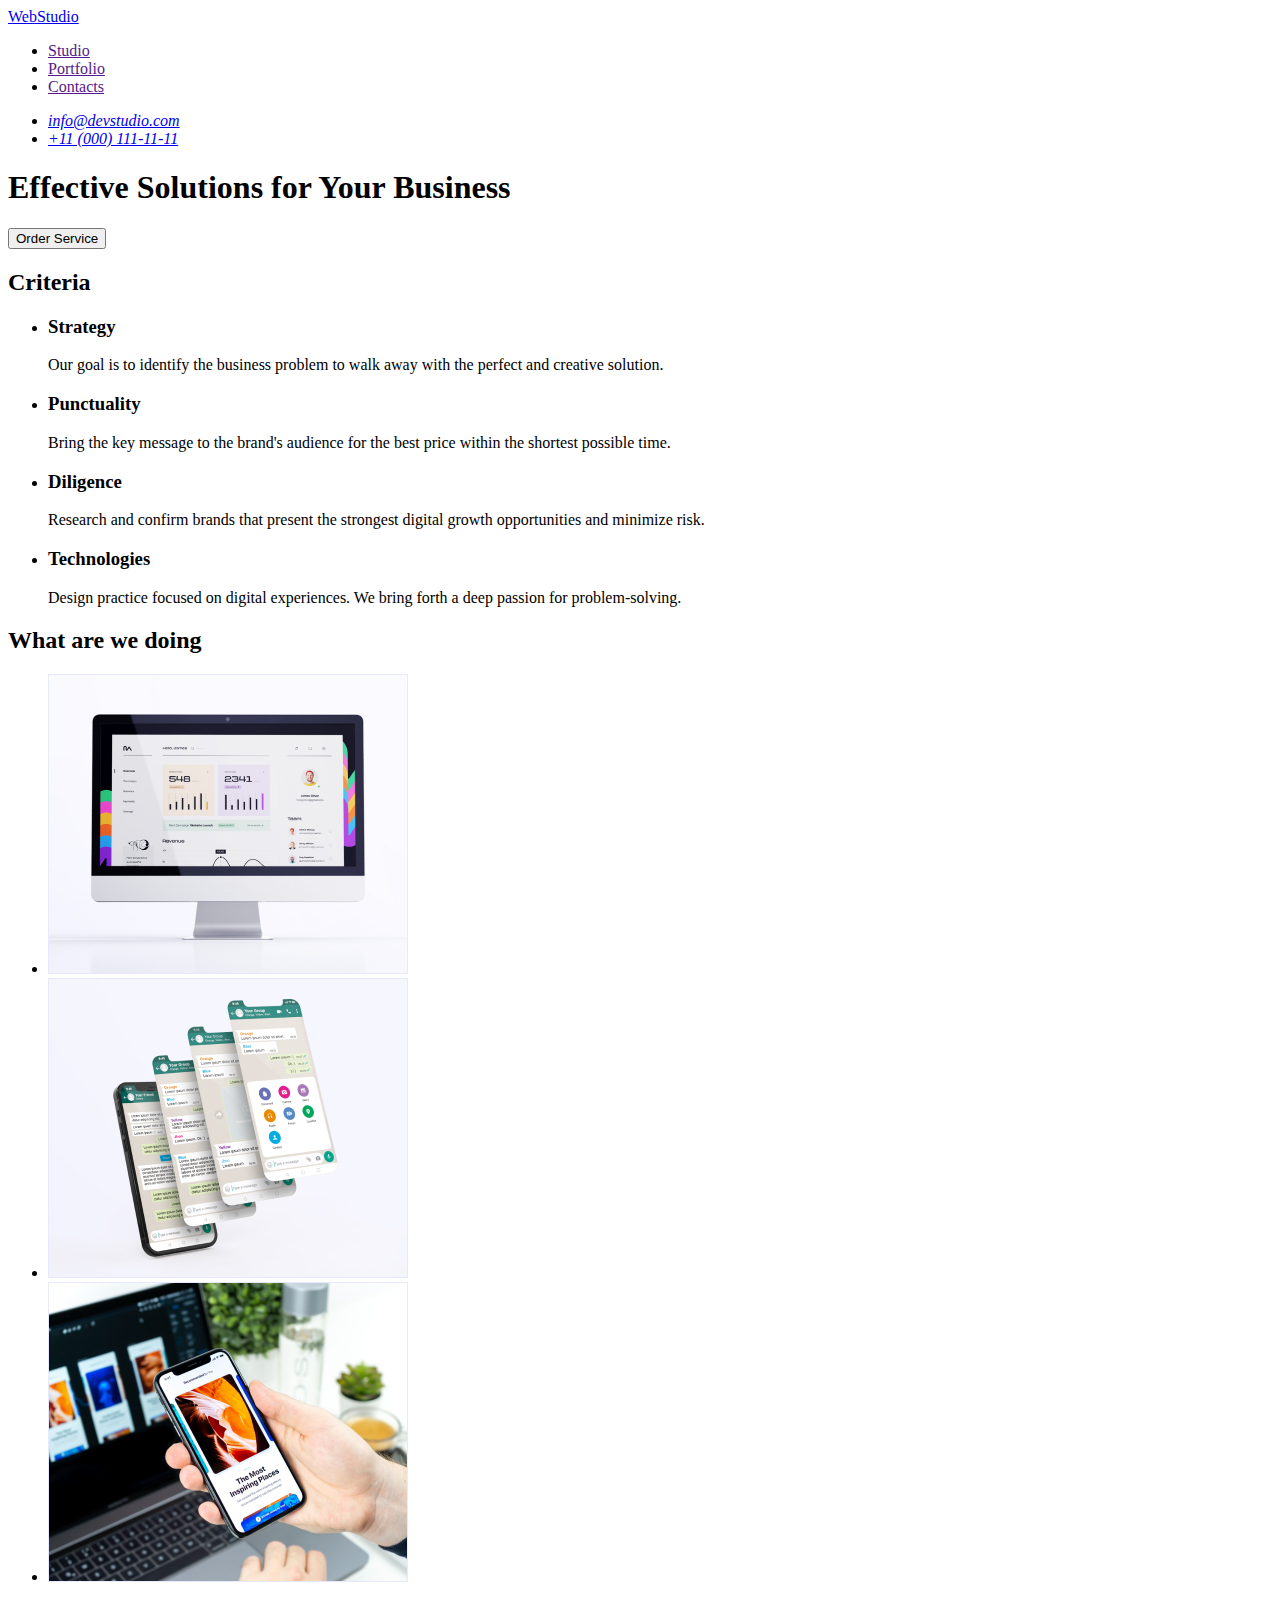
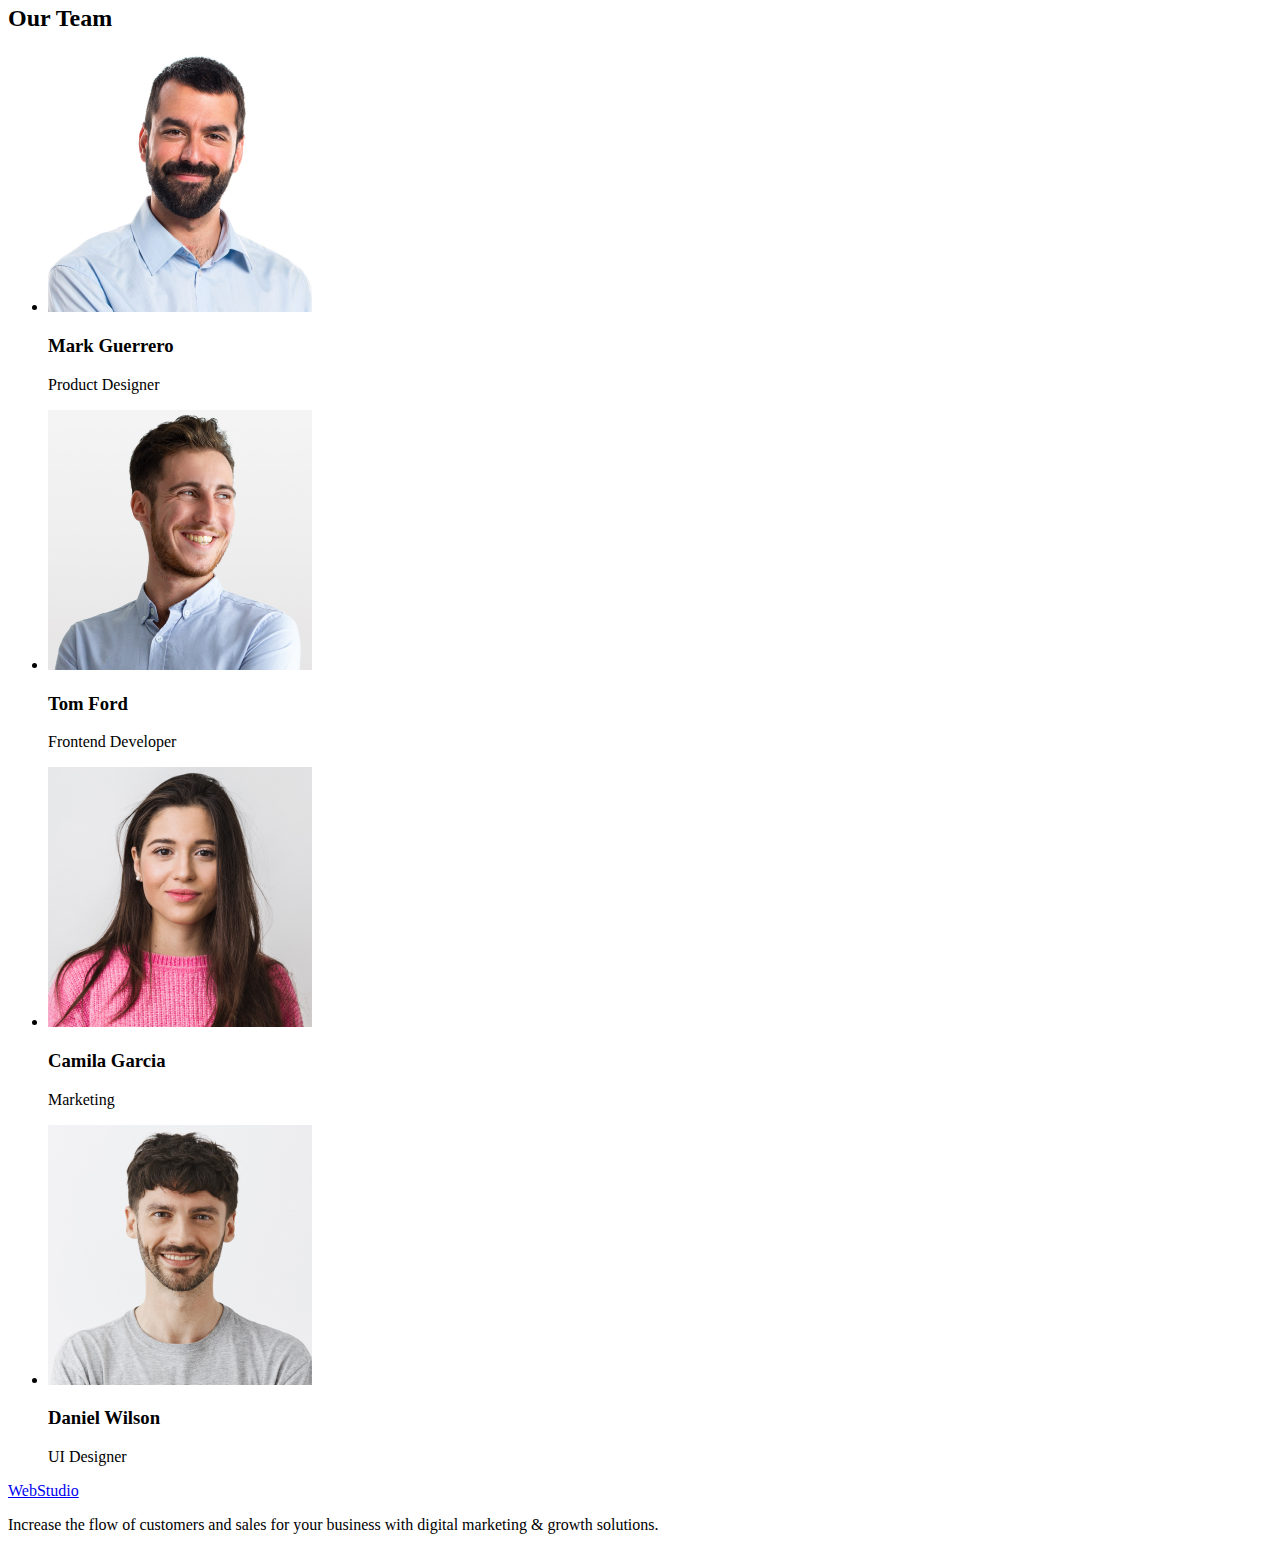
==== index.html @ 9805cc65 "Initial commit" ====
<!DOCTYPE html>
<html lang="en">
  <head>
    <meta charset="UTF-8" />
    <meta http-equiv="X-UA-Compatible" content="IE=edge" />
    <meta name="viewport" content="width=device-width, initial-scale=1.0" />
    <title>Студія</title>
  </head>
  <body>
    <header>
      <nav>
        <a href="./index.html">WebStudio</a>
        <ul>
          <li><a href="">Studio</a></li>
          <li><a href="">Portfolio</a></li>
          <li><a href="">Contacts</a></li>
        </ul>
      </nav>
      <address>
        <ul>
          <li><a href="mailto:info@devstudio.com">info@devstudio.com</a></li>
          <li><a href="tel:+110001111111">+11 (000) 111-11-11</a></li>
        </ul>
      </address>
    </header>
    <main>
      <section>
        <h1>Effective Solutions for Your Business</h1>
        <button type="button">Order Service</button>
      </section>
      <section>
        <h2>Criteria</h2>
        <ul>
          <li>
            <h3>Strategy</h3>
            <p>
              Our goal is to identify the business problem to walk away with the
              perfect and creative solution.
            </p>
          </li>
          <li>
            <h3>Punctuality</h3>
            <p>
              Bring the key message to the brand's audience for the best price
              within the shortest possible time.
            </p>
          </li>
          <li>
            <h3>Diligence</h3>
            <p>
              Research and confirm brands that present the strongest digital
              growth opportunities and minimize risk.
            </p>
          </li>
          <li>
            <h3>Technologies</h3>
            <p>
              Design practice focused on digital experiences. We bring forth a
              deep passion for problem-solving.
            </p>
          </li>
        </ul>
      </section>
      <section>
        <h2>What are we doing</h2>
        <ul>
          <li>
            <img
              src="./images/img1.jpg"
              alt="Application on a computer"
              width="360"
            />
          </li>
          <li>
            <img src="./images/img2.jpg" alt="Chat on the phone" width="360" />
          </li>
          <li>
            <img
              src="./images/img3.jpg"
              alt="Open site on the phone"
              width="360"
            />
          </li>
        </ul>
      </section>
      <section>
        <h2>Our Team</h2>
        <ul>
          <li>
            <img src="./images/img4.jpg" alt="Mark Guerrero" width="264" />
            <h3>Mark Guerrero</h3>
            <p>Product Designer</p>
          </li>
          <li>
            <img src="./images/img5.jpg" alt="Tom Ford" width="264" />
            <h3>Tom Ford</h3>
            <p>Frontend Developer</p>
          </li>
          <li>
            <img src="./images/img6.jpg" alt="Camila Garcia" width="264" />
            <h3>Camila Garcia</h3>
            <p>Marketing</p>
          </li>
          <li>
            <img src="./images/img7.jpg" alt="Daniel Wilson" width="264" />
            <h3>Daniel Wilson</h3>
            <p>UI Designer</p>
          </li>
        </ul>
      </section>
    </main>
    <footer>
      <a href="./index.html">WebStudio</a>
      <p>
        Increase the flow of customers and sales for your business with digital
        marketing & growth solutions.
      </p>
    </footer>
  </body>
</html>
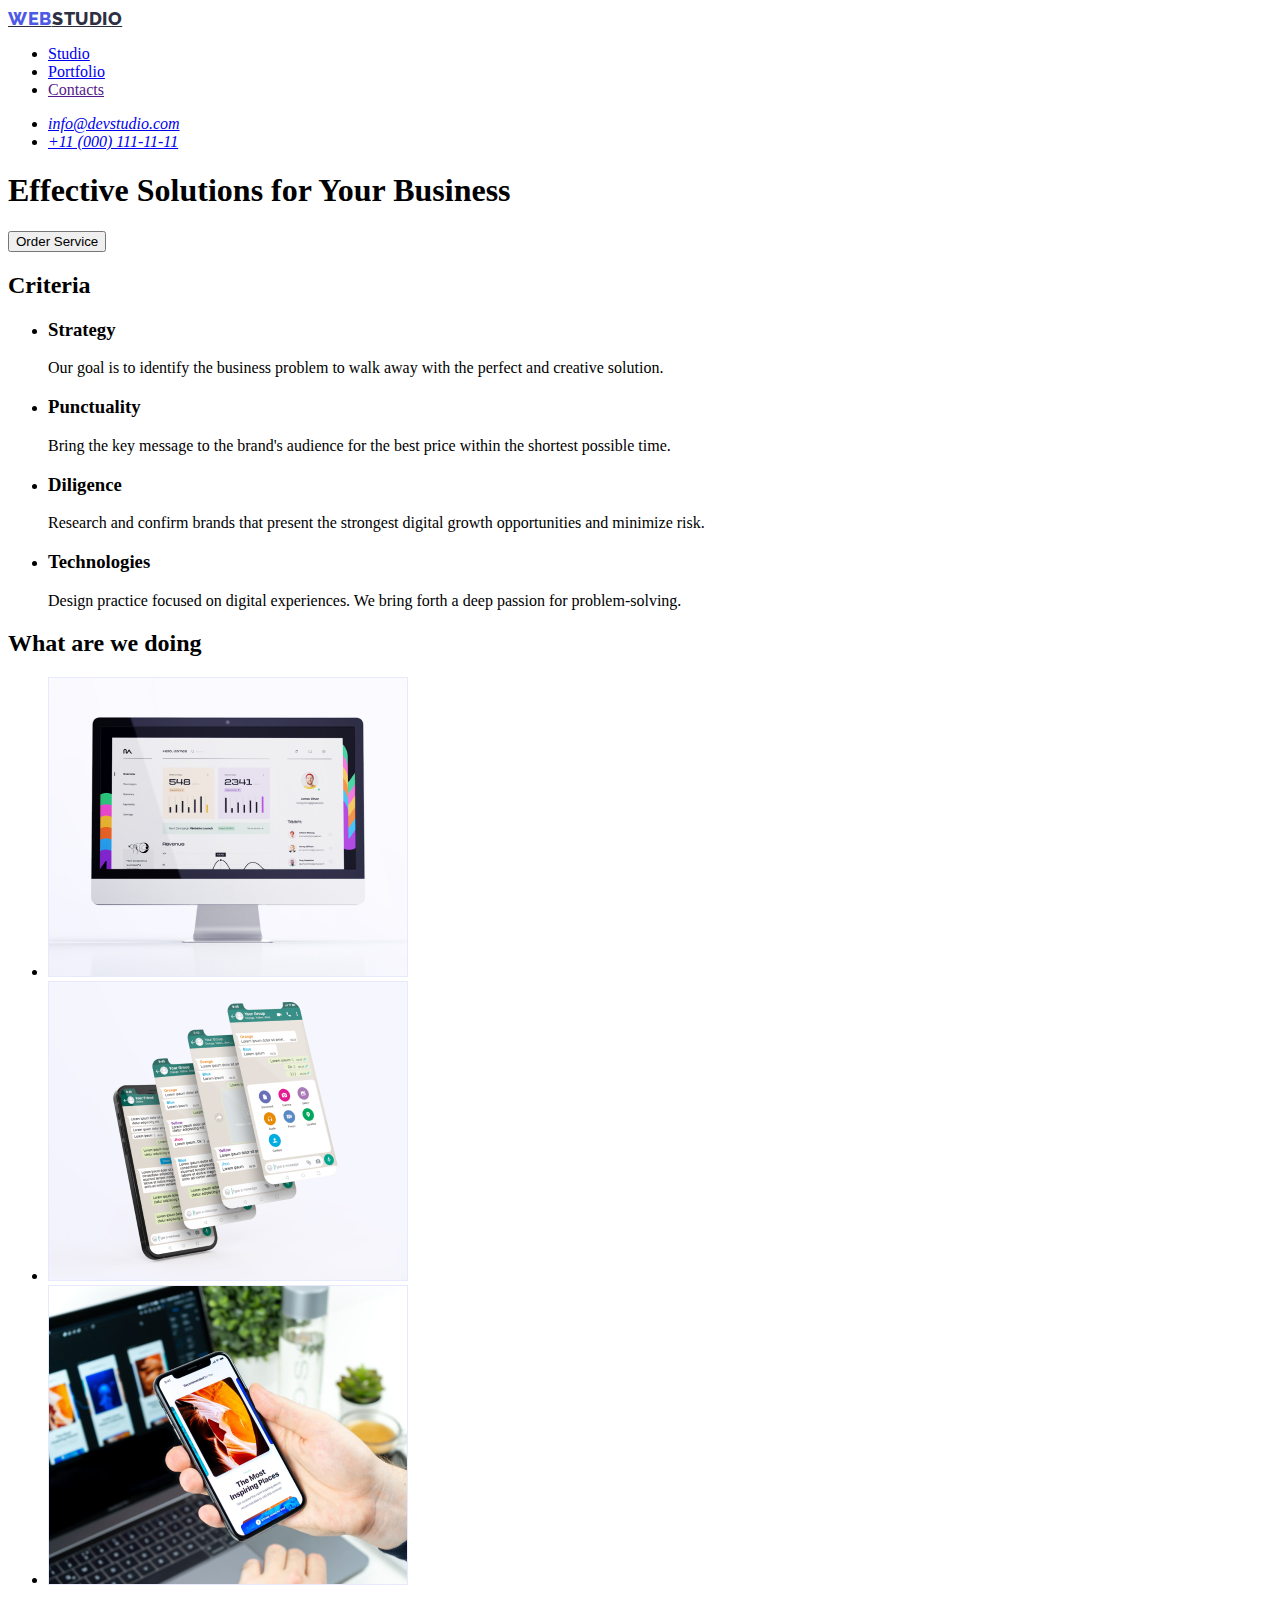
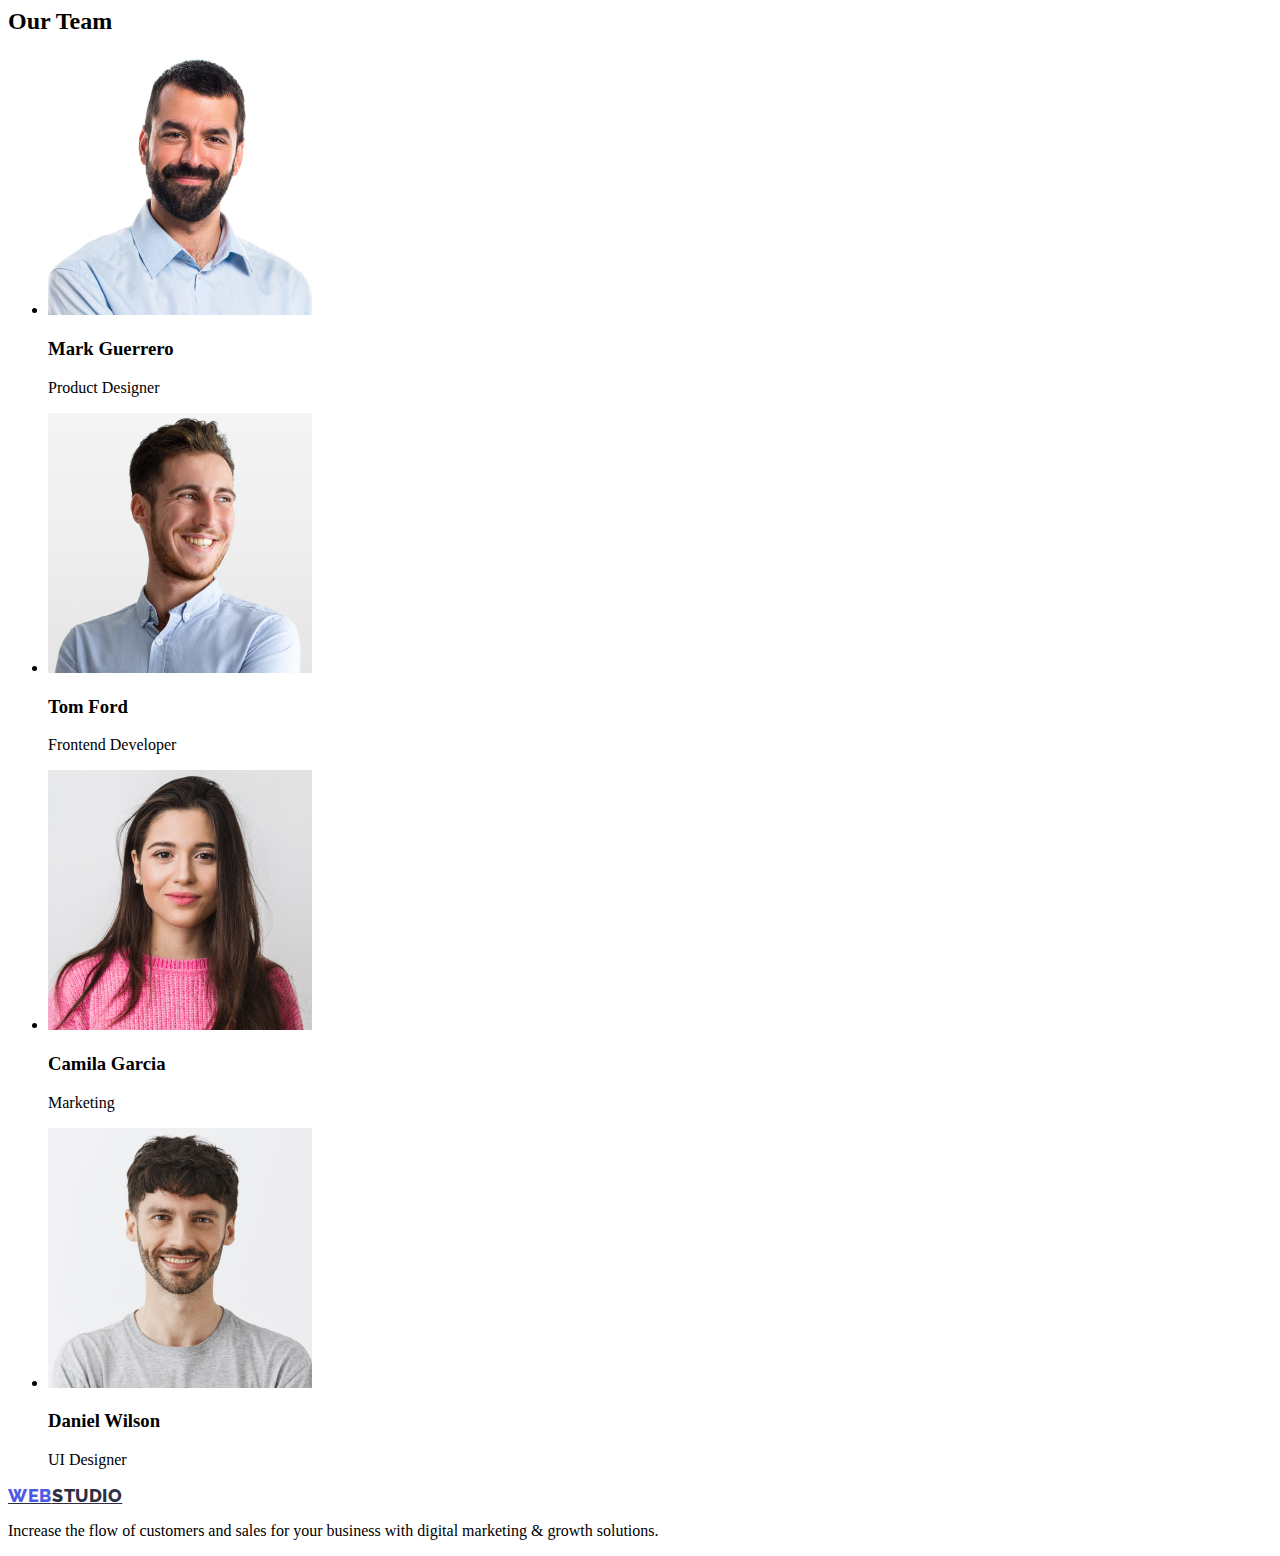
==== commit 6de507b1: "1" ====
--- a/index.html
+++ b/index.html
@@ -4,15 +4,19 @@
     <meta charset="UTF-8" />
     <meta http-equiv="X-UA-Compatible" content="IE=edge" />
     <meta name="viewport" content="width=device-width, initial-scale=1.0" />
-    <title>Студія</title>
+    <link rel="preconnect" href="https://fonts.googleapis.com">
+    <link rel="preconnect" href="https://fonts.gstatic.com" crossorigin>
+    <link href="https://fonts.googleapis.com/css2?family=Raleway:wght@800&family=Roboto:wght@400;500;700;900&display=swap" rel="stylesheet">
+    <link rel="stylesheet" href="./css/styles.css">
+    <title>Studio</title>
   </head>
   <body>
     <header>
       <nav>
-        <a href="./index.html">WebStudio</a>
+        <a class="logo" href="./index.html"><span class="web">Web</span>Studio</a>
         <ul>
-          <li><a href="">Studio</a></li>
-          <li><a href="">Portfolio</a></li>
+          <li><a href="./index.html">Studio</a></li>
+          <li><a href="./portfolio.html">Portfolio</a></li>
           <li><a href="">Contacts</a></li>
         </ul>
       </nav>
@@ -110,7 +114,7 @@
       </section>
     </main>
     <footer>
-      <a href="./index.html">WebStudio</a>
+      <a class="logo" href="./index.html"><span class="web">Web</span>Studio</a>
       <p>
         Increase the flow of customers and sales for your business with digital
         marketing & growth solutions.
--- a/css/styles.css
+++ b/css/styles.css
@@ -0,0 +1,27 @@
+
+.web {
+    width: 44px;
+    height: 21px;
+    font-family: 'Raleway';
+    font-style: normal;
+    font-weight: 800;
+    font-size: 18px;
+    line-height: 21px;
+    display: flex;
+    align-items: center;
+    letter-spacing: 0.03em;
+    text-transform: uppercase;
+    color: #4D5AE5;
+}
+.logo {
+    font-family: 'Raleway';
+font-style: normal;
+font-weight: 800;
+font-size: 18px;
+line-height: 21px;
+display: flex;
+align-items: center;
+letter-spacing: 0.03em;
+text-transform: uppercase;
+color: #2E2F42;
+}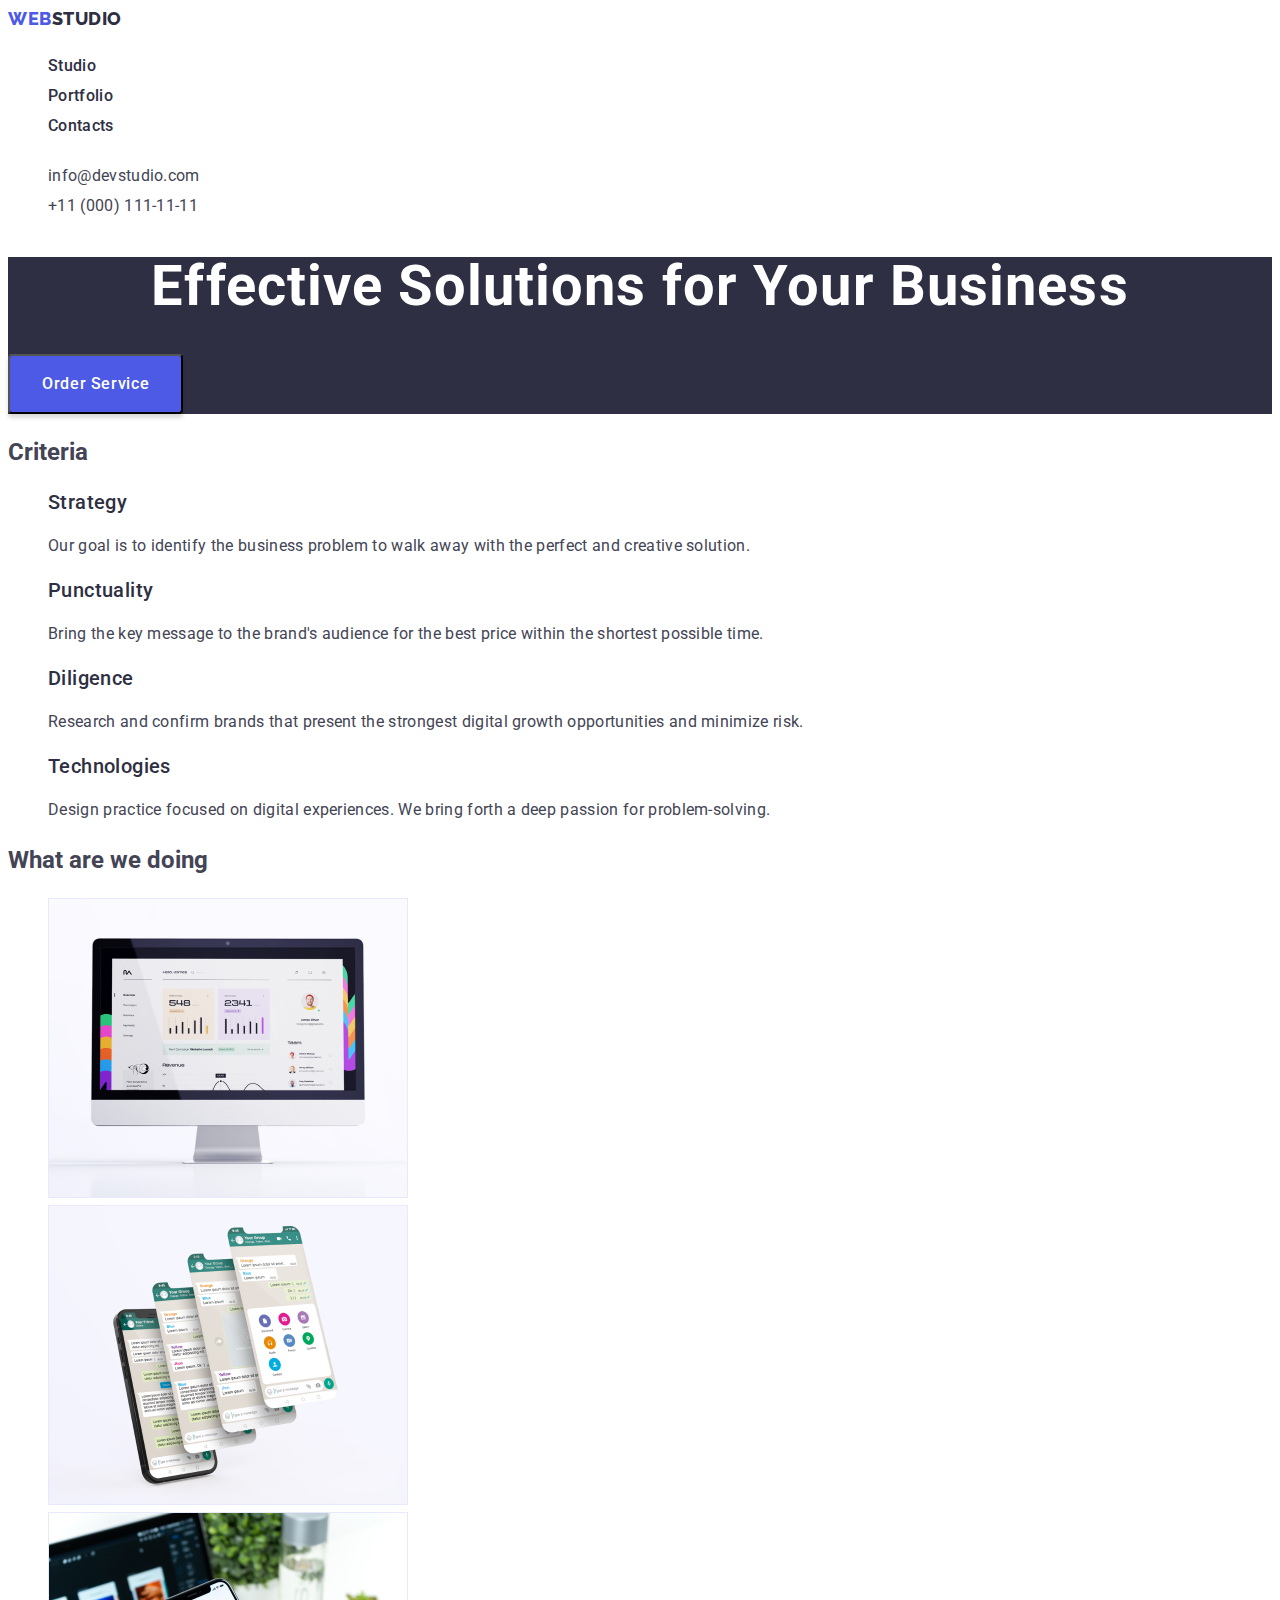
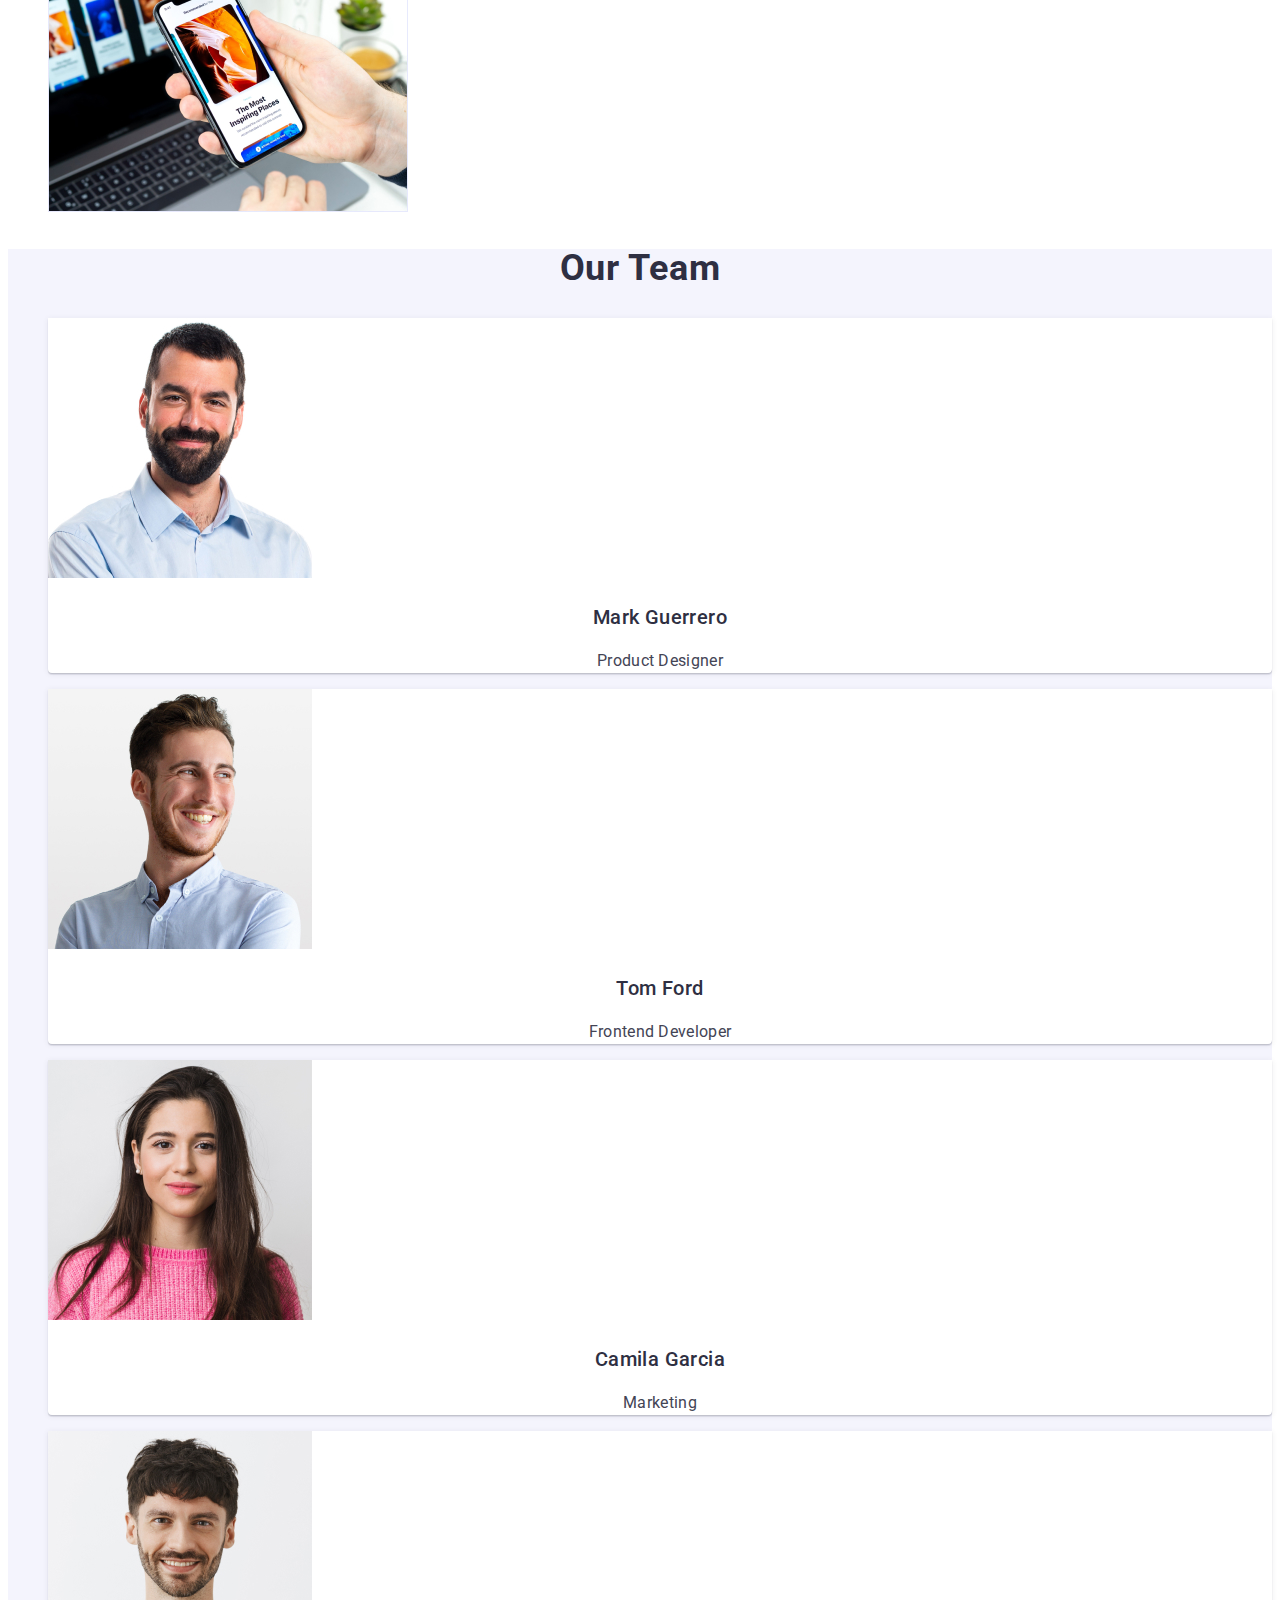
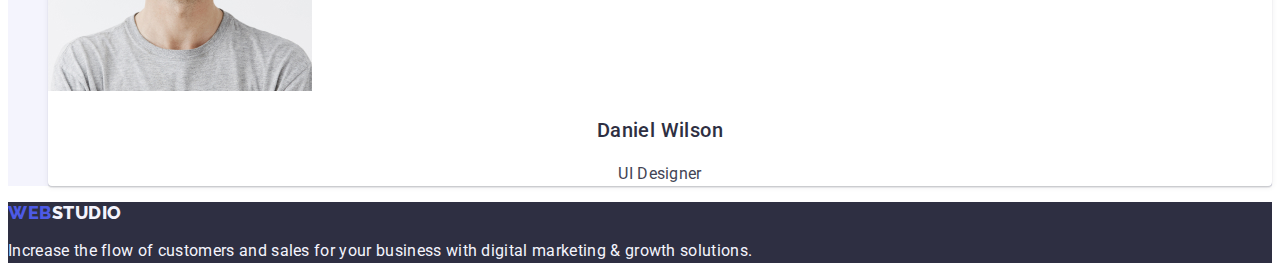
==== commit a5c78d9e: "finish" ====
--- a/index.html
+++ b/index.html
@@ -11,54 +11,54 @@
     <title>Studio</title>
   </head>
   <body>
-    <header>
-      <nav>
-        <a class="logo" href="./index.html"><span class="web">Web</span>Studio</a>
-        <ul>
-          <li><a href="./index.html">Studio</a></li>
-          <li><a href="./portfolio.html">Portfolio</a></li>
-          <li><a href="">Contacts</a></li>
+    <header class="header">
+      <nav class="header-navigation">
+        <a class="header-logo link" href="./index.html"><span class="header-web">Web</span>Studio</a>
+        <ul class="header-list list">
+          <li class="header-item"><a class="header-link link" href="./index.html">Studio</a></li>
+          <li class="header-item"><a class="header-link link" href="./portfolio.html">Portfolio</a></li>
+          <li class="header-item"><a class="header-link link" href="">Contacts</a></li>
         </ul>
       </nav>
-      <address>
-        <ul>
-          <li><a href="mailto:info@devstudio.com">info@devstudio.com</a></li>
-          <li><a href="tel:+110001111111">+11 (000) 111-11-11</a></li>
+      <address class="header-address">
+        <ul class="header-address-list list">
+          <li class="header-address-item"><a class="header-address-link link" href="mailto:info@devstudio.com">info@devstudio.com</a></li>
+          <li class="header-address-item"><a class="header-address-link link" href="tel:+110001111111">+11 (000) 111-11-11</a></li>
         </ul>
       </address>
     </header>
     <main>
-      <section>
-        <h1>Effective Solutions for Your Business</h1>
-        <button type="button">Order Service</button>
+      <section class="hero">
+        <h1 class="hero-text">Effective Solutions for Your Business</h1>
+        <button type="button" class="studio-btn">Order Service</button>
       </section>
-      <section>
+      <section class="criteria">
         <h2>Criteria</h2>
-        <ul>
-          <li>
-            <h3>Strategy</h3>
-            <p>
+        <ul class="criteria-list list">
+          <li class="criteria-item">
+            <h3 class="criteria-text-top">Strategy</h3>
+            <p class="criteria-text-bottom">
               Our goal is to identify the business problem to walk away with the
               perfect and creative solution.
             </p>
           </li>
-          <li>
-            <h3>Punctuality</h3>
-            <p>
+          <li class="criteria-item">
+            <h3 class="criteria-text-top">Punctuality</h3>
+            <p class="criteria-text-bottom">
               Bring the key message to the brand's audience for the best price
               within the shortest possible time.
             </p>
           </li>
-          <li>
-            <h3>Diligence</h3>
-            <p>
+          <li class="criteria-item">
+            <h3 class="criteria-text-top">Diligence</h3>
+            <p class="criteria-text-bottom">
               Research and confirm brands that present the strongest digital
               growth opportunities and minimize risk.
             </p>
           </li>
-          <li>
-            <h3>Technologies</h3>
-            <p>
+          <li class="criteria-item">
+            <h3 class="criteria-text-top">Technologies</h3>
+            <p class="criteria-text-bottom">
               Design practice focused on digital experiences. We bring forth a
               deep passion for problem-solving.
             </p>
@@ -67,7 +67,7 @@
       </section>
       <section>
         <h2>What are we doing</h2>
-        <ul>
+        <ul class="list">
           <li>
             <img
               src="./images/img1.jpg"
@@ -87,35 +87,35 @@
           </li>
         </ul>
       </section>
-      <section>
-        <h2>Our Team</h2>
-        <ul>
-          <li>
+      <section class="ourteam">
+        <h2 class="ourteam-text-top">Our Team</h2>
+        <ul class="ourteam-list">
+          <li class="ourteam-item list">
             <img src="./images/img4.jpg" alt="Mark Guerrero" width="264" />
-            <h3>Mark Guerrero</h3>
-            <p>Product Designer</p>
+            <h3 class="ourteam-text">Mark Guerrero</h3>
+            <p class="ourteam-text-bottom">Product Designer</p>
           </li>
-          <li>
+          <li class="ourteam-item list">
             <img src="./images/img5.jpg" alt="Tom Ford" width="264" />
-            <h3>Tom Ford</h3>
-            <p>Frontend Developer</p>
+            <h3 class="ourteam-text">Tom Ford</h3>
+            <p class="ourteam-text-bottom">Frontend Developer</p>
           </li>
-          <li>
+          <li class="ourteam-item list">
             <img src="./images/img6.jpg" alt="Camila Garcia" width="264" />
-            <h3>Camila Garcia</h3>
-            <p>Marketing</p>
+            <h3 class="ourteam-text">Camila Garcia</h3>
+            <p class="ourteam-text-bottom">Marketing</p>
           </li>
-          <li>
+          <li class="ourteam-item list">
             <img src="./images/img7.jpg" alt="Daniel Wilson" width="264" />
-            <h3>Daniel Wilson</h3>
-            <p>UI Designer</p>
+            <h3 class="ourteam-text">Daniel Wilson</h3>
+            <p class="ourteam-text-bottom">UI Designer</p>
           </li>
         </ul>
       </section>
     </main>
-    <footer>
-      <a class="logo" href="./index.html"><span class="web">Web</span>Studio</a>
-      <p>
+    <footer class="footer">
+      <a class="footer-logo link" href="./index.html"><span class="footer-web">Web</span>Studio</a>
+      <p class="footer-text">
         Increase the flow of customers and sales for your business with digital
         marketing & growth solutions.
       </p>
--- a/css/styles.css
+++ b/css/styles.css
@@ -1,27 +1,242 @@
-
-.web {
-    width: 44px;
-    height: 21px;
-    font-family: 'Raleway';
+:root {
+    --title-color:#2E2F42;
+    --logo-color: #4D5AE5;
+    --white-color: #FFFFFF;
+    --text-color: #F4F4FD;
+    --border-color: #E7E9FC;
+    --background-color: #404BBF;
+}
+body {
+    font-family: 'Roboto', sans-serif;
+    font-weight: 'Regular';
+    font-size: 16px;
+    line-height: 1.5;
+    letter-spacing: 2%;
+    background-color: var(--white-color);
+    color: #434455;
+}
+.list {
+    list-style: none;
+}
+.link {
+    text-decoration: none;
+}
+/* Header */
+.header {
+    font-weight: 'Medium';
+    font-size: 20px;
+    letter-spacing: 2%;
+}
+.header-logo {
+    font-family: 'Raleway', sans-serif;
+    font-weight: 800;
+    font-size: 18px;
+    line-height: 1.17;
+    display: flex;
+    align-items: center;
+    letter-spacing: 0.03em;
+    text-transform: uppercase;
+    color: var(--title-color);
+}
+.header-web {
+    font-family: 'Raleway', sans-serif;
+    font-weight: 800;
+    font-size: 18px;
+    line-height: 1.17;
+    display: flex;
+    align-items: center;
+    letter-spacing: 0.03em;
+    text-transform: uppercase;
+    color: var(--logo-color);
+}
+.header-link {
+    font-weight: 500;
+    font-size: 16px;
+    line-height: 1.5;
+    letter-spacing: 0.02em;
+    color: var(--title-color);
+}
+/* Navigation */
+.header-link:hover, .header-link:focus {
+    color:var(--logo-color);
+}
+.header-address-list {
+    
+}
+.header-address-link {
     font-style: normal;
-    font-weight: 800;
-    font-size: 18px;
-    line-height: 21px;
-    display: flex;
-    align-items: center;
-    letter-spacing: 0.03em;
-    text-transform: uppercase;
-    color: #4D5AE5;
-}
-.logo {
-    font-family: 'Raleway';
-font-style: normal;
-font-weight: 800;
-font-size: 18px;
-line-height: 21px;
-display: flex;
-align-items: center;
-letter-spacing: 0.03em;
-text-transform: uppercase;
-color: #2E2F42;
+    font-size: 16px;
+    line-height: 1.5;
+    letter-spacing: 0.02em;
+    color: #434455;
+}
+.header-address-link:hover, .header-address-link:focus {
+    color: var(--logo-color);
+}
+/* Hero */
+.studio-btn {
+    font-family: inherit;
+    font-weight: 500;
+    font-size: 16px;
+    line-height: 1.5;
+    display: flex;
+    align-items: center;
+    letter-spacing: 0.04em;
+    color: var(--white-color);
+    background: var(--logo-color);
+    box-shadow: 0px 4px 4px rgba(0, 0, 0, 0.15);
+    border-radius: 4px;
+    display: flex;
+    flex-direction: row;
+    align-items: flex-start;
+    padding: 16px 32px;
+    gap: 10px;
+    cursor: pointer;
+}
+.studio-btn:hover, .studio-btn:focus {
+    background: var(--background-color);
+}
+.hero {
+    background: var(--title-color);
+}
+.hero-text {
+    font-size: 56px;
+    line-height: 1.07;
+    text-align: center;
+    letter-spacing: 0.02em;
+    color: var(--white-color);
+}
+/* Criteria */
+.criteria-text-top {
+    font-weight: 500;
+    font-size: 20px;
+    line-height: 1.2;
+    letter-spacing: 0.02em;
+    color: var(--title-color);
+}
+.criteria-text-bottom {
+    font-size: 16px;
+    line-height: 1.5;
+    letter-spacing: 0.02em;
+}
+/* Our Team */
+.ourteam {
+    background: var(--text-color);
+}
+.ourteam-text-top {
+    font-size: 36px;
+    line-height: 1.11;
+    text-align: center;
+    letter-spacing: 0.02em;
+    text-transform: capitalize;
+    color: var(--title-color);
+}
+.ourteam-item {
+    background: var(--white-color);
+    box-shadow: 0px 1px 6px rgba(46, 47, 66, 0.08), 0px 1px 1px rgba(46, 47, 66, 0.16), 0px 2px 1px rgba(46, 47, 66, 0.08);
+    border-radius: 0px 0px 4px 4px;
+}
+.ourteam-text {
+    font-weight: 500;
+    font-size: 20px;
+    line-height: 1.2;
+    text-align: center;
+    letter-spacing: 0.02em;
+    color: var(--title-color);
+    flex: none;
+    order: 0;
+    flex-grow: 0;
+}
+.ourteam-text-bottom {
+    font-size: 16px;
+    line-height: 1.5;
+    text-align: center;
+    letter-spacing: 0.02em;
+    flex: none;
+    order: 1;
+    flex-grow: 0;
+}
+/* Footer */
+.footer {
+    background: var(--title-color);
+}
+.footer-logo {
+    font-family: 'Raleway', sans-serif;
+    font-weight: 800;
+    font-size: 18px;
+    line-height: 1.17;
+    display: flex;
+    align-items: center;
+    letter-spacing: 0.03em;
+    text-transform: uppercase;
+    color: var(--text-color);
+    flex: none;
+    order: 1;
+    flex-grow: 0;
+}
+.footer-web {
+    font-family: 'Raleway', sans-serif;
+    font-weight: 800;
+    font-size: 18px;
+    line-height: 1.17;
+    display: flex;
+    align-items: center;
+    letter-spacing: 0.03em;
+    text-transform: uppercase;
+    color: var(--logo-color);
+}
+.footer-text {
+    font-size: 16px;
+    line-height: 1.5;
+    letter-spacing: 0.02em;
+    color: var(--text-color);
+}
+/* Fitters */
+.fitters-button-list {
+    display: flex;
+    flex-direction: row;
+    justify-content: center;
+    align-items: center;
+    padding: 12px 24px;
+}
+.fitters-button-item {
+    box-sizing: border-box;
+    background: var(--text-color);
+    border: 1px solid var(--border-color);
+    border-radius: 4px;
+}
+.fitters-button {
+    font-weight: 500;
+    font-size: 16px;
+    line-height: 1.5;
+    display: flex;
+    align-items: center;
+    text-align: center;
+    letter-spacing: 0.04em;
+    color: var(--logo-color);
+    cursor: pointer;
+}
+.fitters-button:hover,
+.fitters-button:focus {
+    background: var(--background-color);
+    box-shadow: 0px 3px 1px rgba(0, 0, 0, 0.1), 0px 2px 1px rgba(0, 0, 0, 0.08), 0px 2px 2px rgba(0, 0, 0, 0.12);
+    border-radius: 4px;
+    color: var(--white-color);
+}
+.fitters-item {
+    background: var(--white-color);
+    border: 1px solid var(--border-color);
+}
+.fitters-text-top {
+    font-weight: 500;
+    font-size: 20px;
+    line-height: 1.2;
+    letter-spacing: 0.02em;
+    color: var(--title-color);
+}
+.fitters-text-bottom {
+    font-size: 16px;
+    line-height: 1.5;
+    letter-spacing: 0.02em;
+    color: #434455;
 }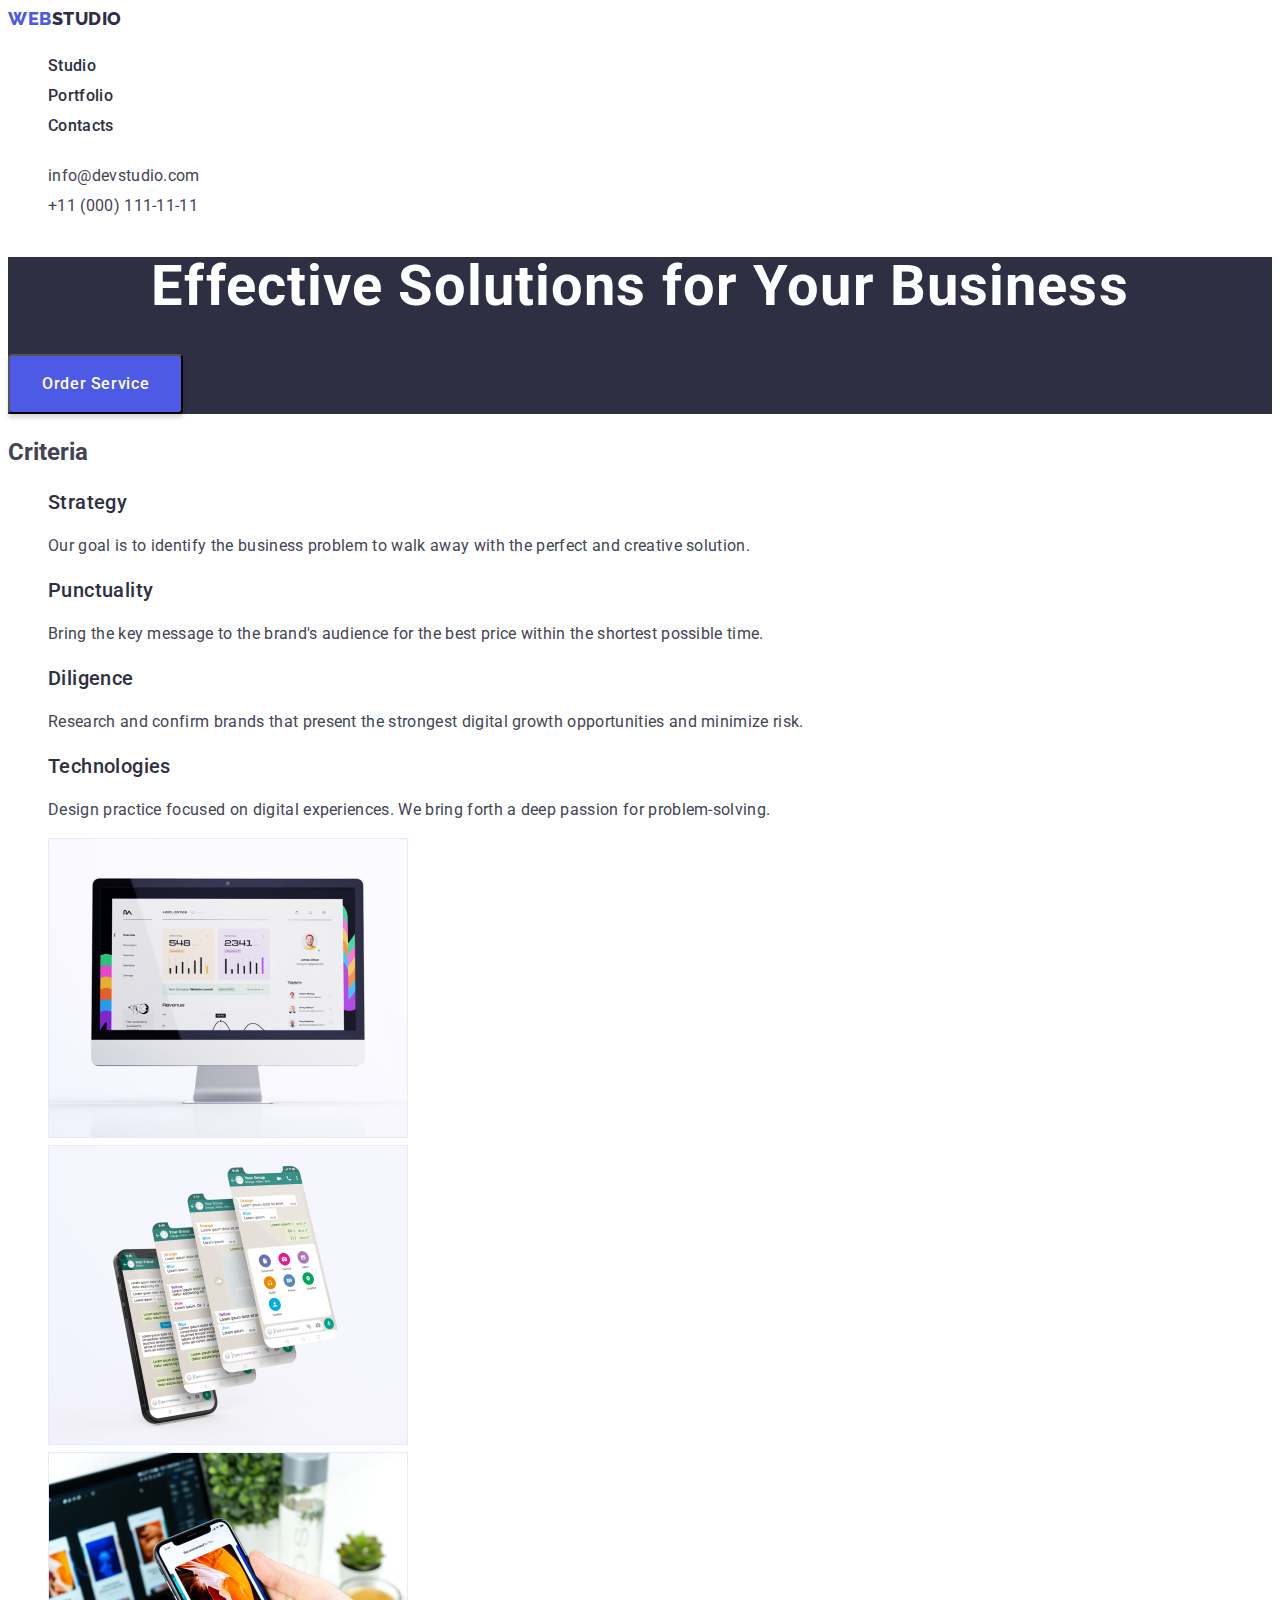
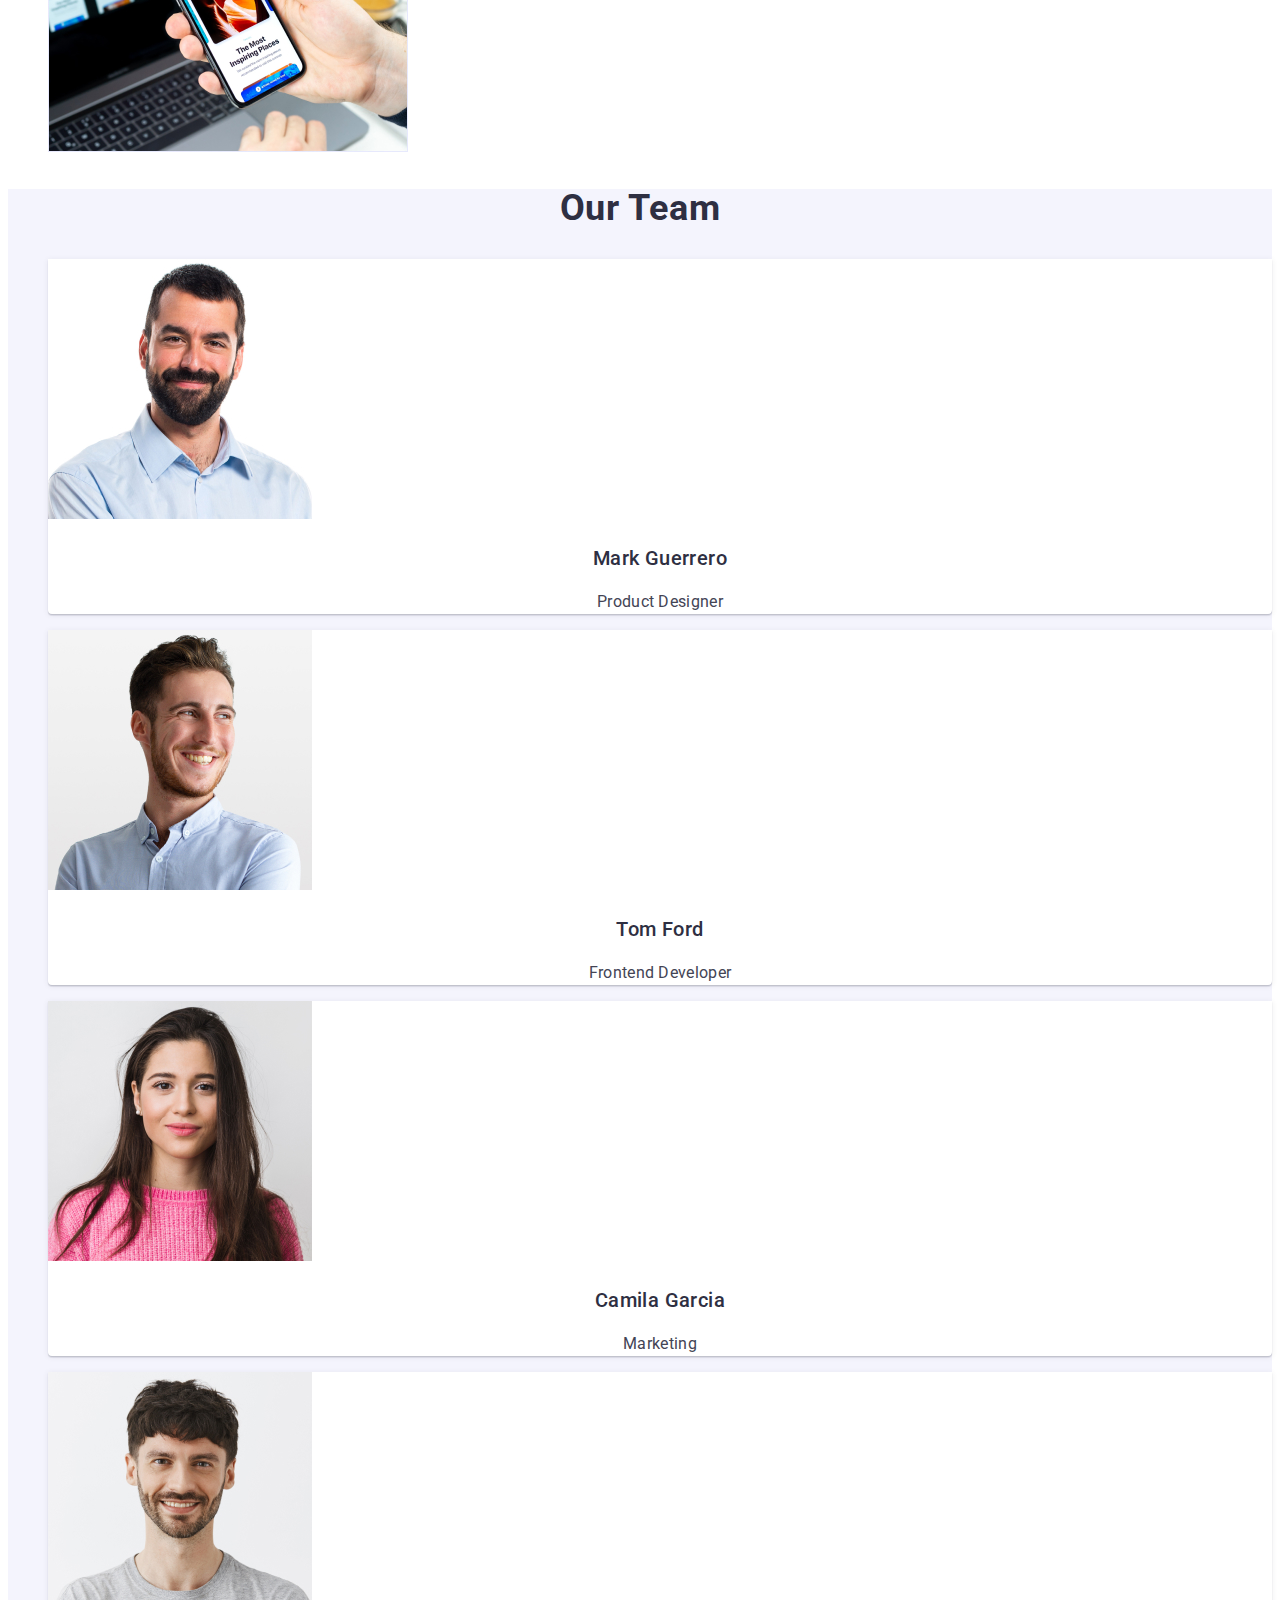
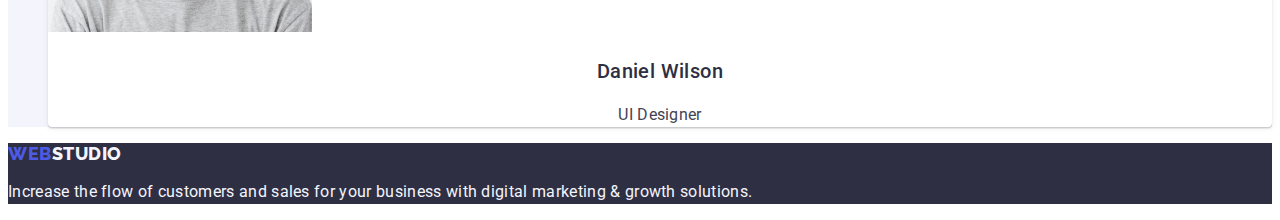
==== commit 989fbc5f: "fix" ====
--- a/index.html
+++ b/index.html
@@ -13,7 +13,7 @@
   <body>
     <header class="header">
       <nav class="header-navigation">
-        <a class="header-logo link" href="./index.html"><span class="header-web">Web</span>Studio</a>
+        <a class="header-logo link" href="./index.html">Web<span class="header-web">Studio</span></a>
         <ul class="header-list list">
           <li class="header-item"><a class="header-link link" href="./index.html">Studio</a></li>
           <li class="header-item"><a class="header-link link" href="./portfolio.html">Portfolio</a></li>
@@ -66,7 +66,7 @@
         </ul>
       </section>
       <section>
-        <h2>What are we doing</h2>
+        <h2 hidden>What are we doing</h2>
         <ul class="list">
           <li>
             <img
@@ -114,7 +114,7 @@
       </section>
     </main>
     <footer class="footer">
-      <a class="footer-logo link" href="./index.html"><span class="footer-web">Web</span>Studio</a>
+      <a class="footer-logo link" href="./index.html">Web<span class="footer-web">Studio</span></a>
       <p class="footer-text">
         Increase the flow of customers and sales for your business with digital
         marketing & growth solutions.
--- a/css/styles.css
+++ b/css/styles.css
@@ -36,7 +36,7 @@
     align-items: center;
     letter-spacing: 0.03em;
     text-transform: uppercase;
-    color: var(--title-color);
+    color: var(--logo-color);
 }
 .header-web {
     font-family: 'Raleway', sans-serif;
@@ -47,7 +47,7 @@
     align-items: center;
     letter-spacing: 0.03em;
     text-transform: uppercase;
-    color: var(--logo-color);
+    color: var(--title-color);
 }
 .header-link {
     font-weight: 500;
@@ -169,7 +169,7 @@
     align-items: center;
     letter-spacing: 0.03em;
     text-transform: uppercase;
-    color: var(--text-color);
+    color: var(--logo-color);
     flex: none;
     order: 1;
     flex-grow: 0;
@@ -183,7 +183,7 @@
     align-items: center;
     letter-spacing: 0.03em;
     text-transform: uppercase;
-    color: var(--logo-color);
+    color: var(--text-color);
 }
 .footer-text {
     font-size: 16px;
@@ -218,7 +218,7 @@
 }
 .fitters-button:hover,
 .fitters-button:focus {
-    background: var(--background-color);
+    background: var(--text-color);
     box-shadow: 0px 3px 1px rgba(0, 0, 0, 0.1), 0px 2px 1px rgba(0, 0, 0, 0.08), 0px 2px 2px rgba(0, 0, 0, 0.12);
     border-radius: 4px;
     color: var(--white-color);
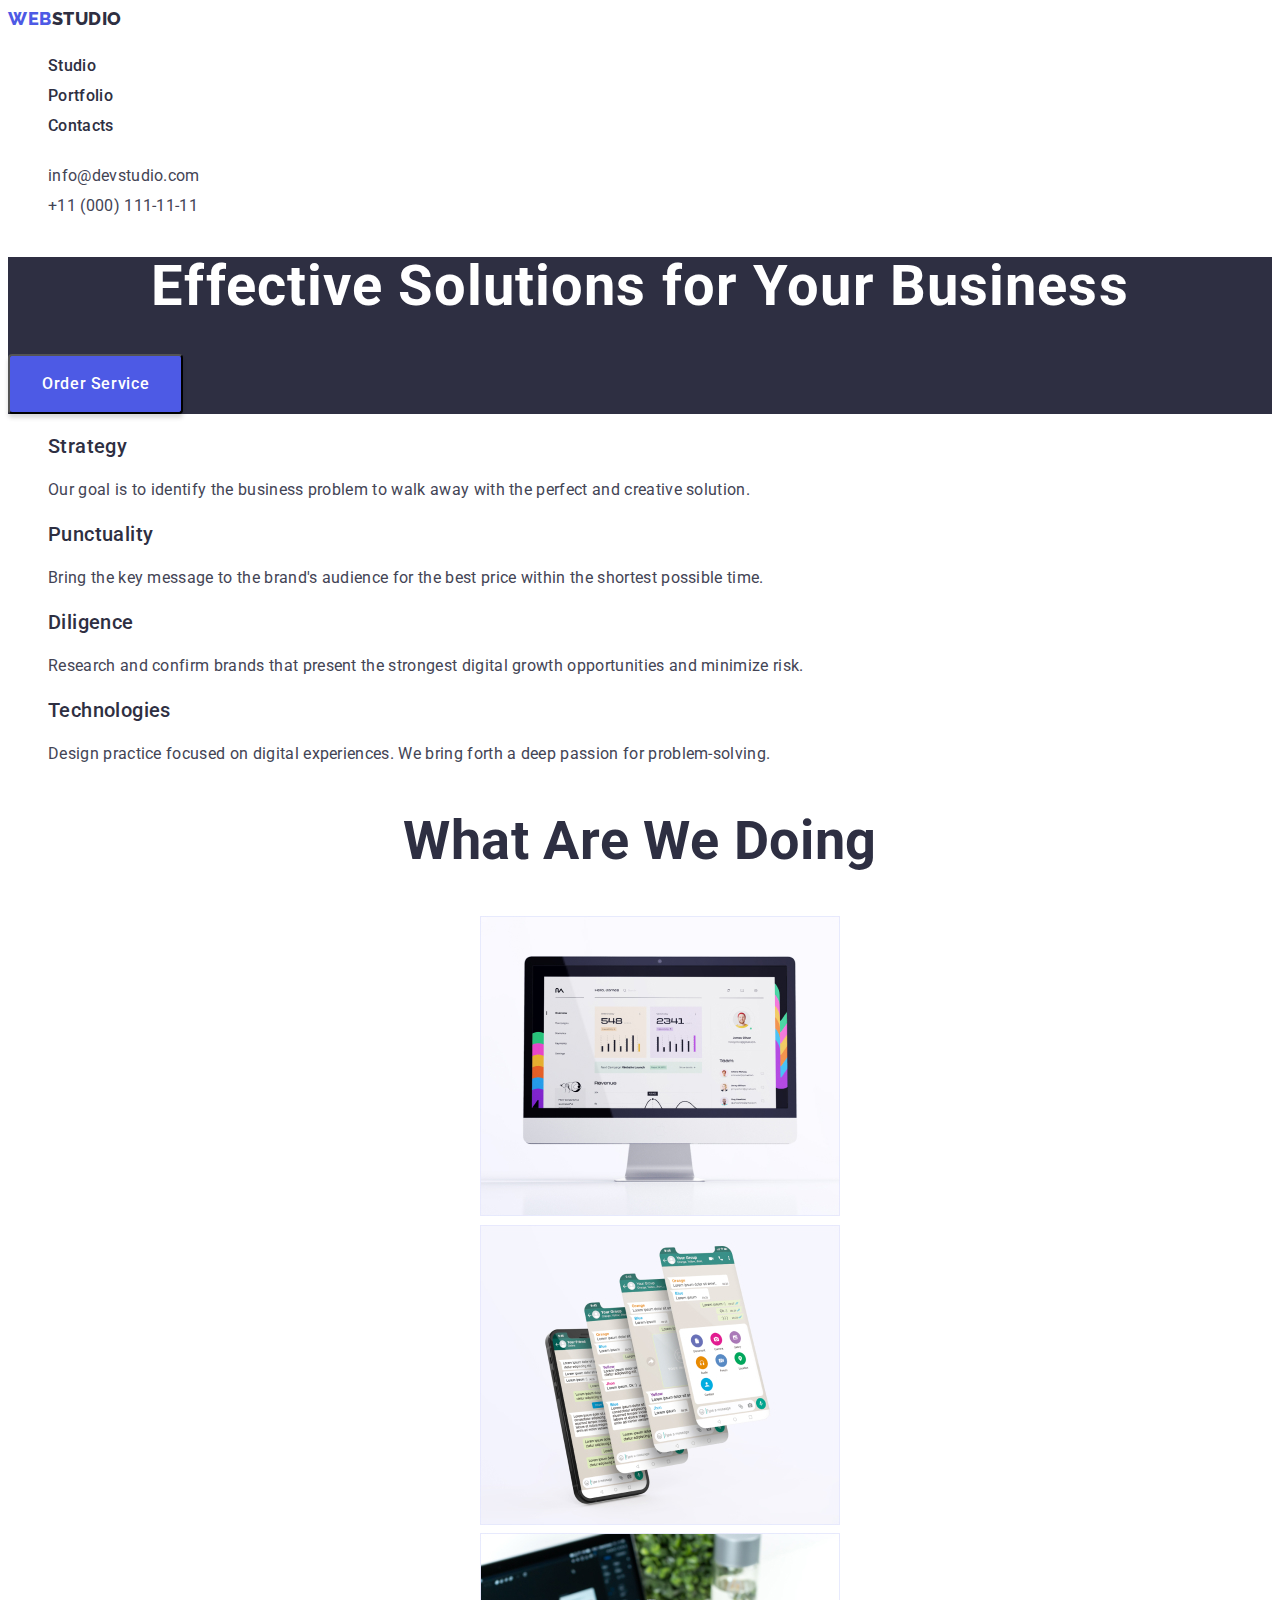
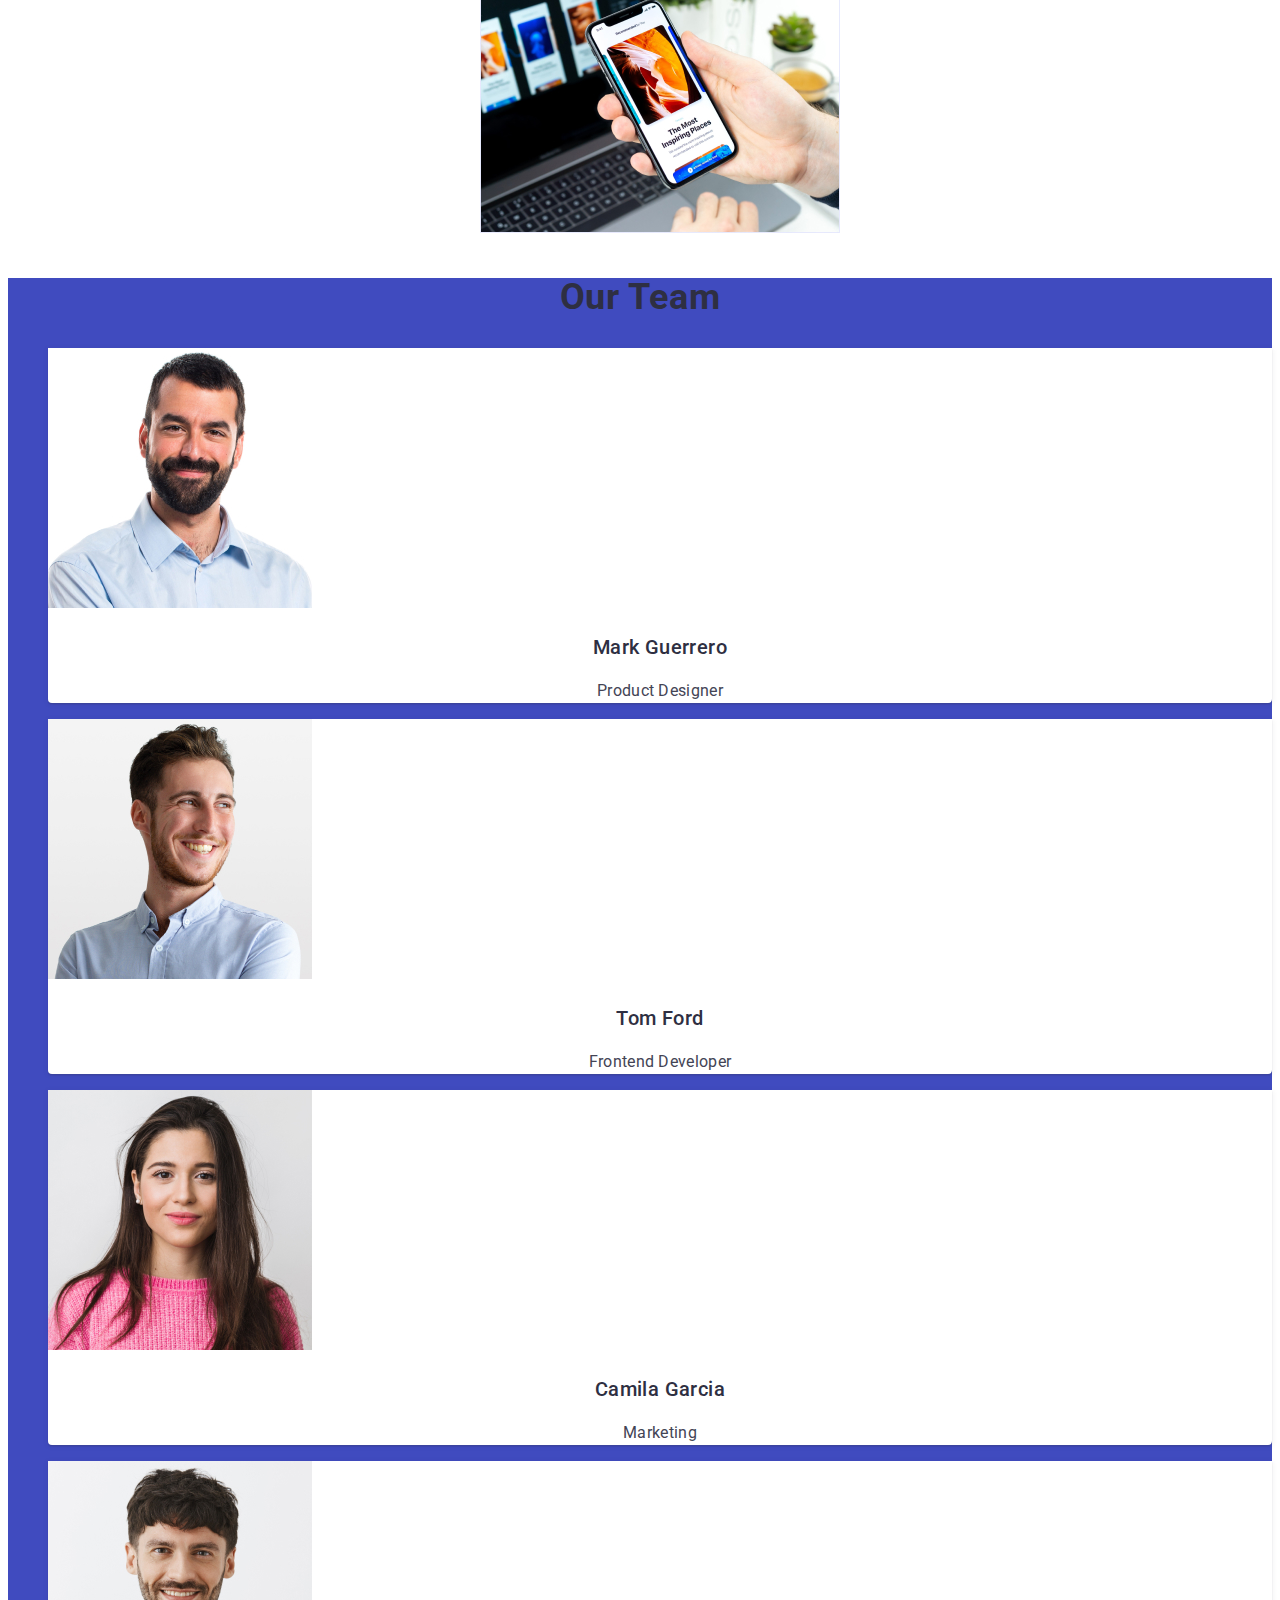
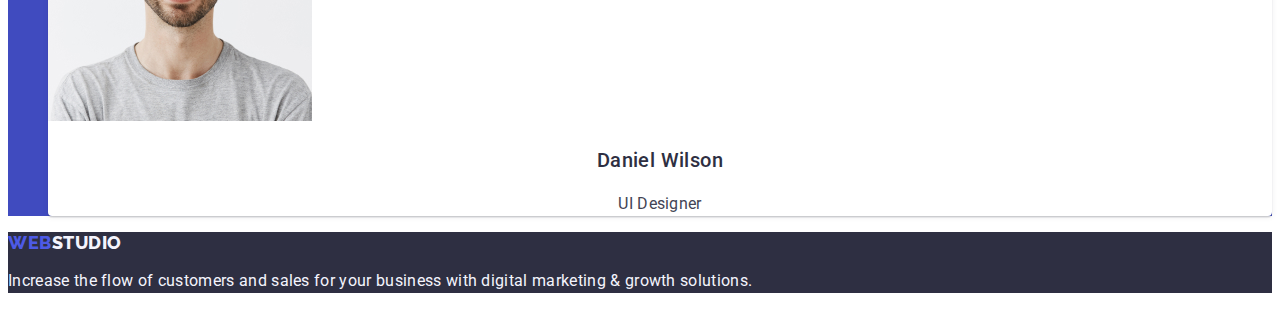
==== commit 4ef85b8b: "fix" ====
--- a/index.html
+++ b/index.html
@@ -33,7 +33,7 @@
         <button type="button" class="studio-btn">Order Service</button>
       </section>
       <section class="criteria">
-        <h2>Criteria</h2>
+        <h2 hidden>Criteria</h2>
         <ul class="criteria-list list">
           <li class="criteria-item">
             <h3 class="criteria-text-top">Strategy</h3>
@@ -65,8 +65,8 @@
           </li>
         </ul>
       </section>
-      <section>
-        <h2 hidden>What are we doing</h2>
+      <section class="works">
+        <h2>What are we doing</h2>
         <ul class="list">
           <li>
             <img
@@ -89,23 +89,23 @@
       </section>
       <section class="ourteam">
         <h2 class="ourteam-text-top">Our Team</h2>
-        <ul class="ourteam-list">
-          <li class="ourteam-item list">
+        <ul class="ourteam-list list">
+          <li class="ourteam-item">
             <img src="./images/img4.jpg" alt="Mark Guerrero" width="264" />
             <h3 class="ourteam-text">Mark Guerrero</h3>
             <p class="ourteam-text-bottom">Product Designer</p>
           </li>
-          <li class="ourteam-item list">
+          <li class="ourteam-item">
             <img src="./images/img5.jpg" alt="Tom Ford" width="264" />
             <h3 class="ourteam-text">Tom Ford</h3>
             <p class="ourteam-text-bottom">Frontend Developer</p>
           </li>
-          <li class="ourteam-item list">
+          <li class="ourteam-item">
             <img src="./images/img6.jpg" alt="Camila Garcia" width="264" />
             <h3 class="ourteam-text">Camila Garcia</h3>
             <p class="ourteam-text-bottom">Marketing</p>
           </li>
-          <li class="ourteam-item list">
+          <li class="ourteam-item">
             <img src="./images/img7.jpg" alt="Daniel Wilson" width="264" />
             <h3 class="ourteam-text">Daniel Wilson</h3>
             <p class="ourteam-text-bottom">UI Designer</p>
--- a/css/styles.css
+++ b/css/styles.css
@@ -50,6 +50,7 @@
     color: var(--title-color);
 }
 .header-link {
+    font-style: normal;
     font-weight: 500;
     font-size: 16px;
     line-height: 1.5;
@@ -58,7 +59,7 @@
 }
 /* Navigation */
 .header-link:hover, .header-link:focus {
-    color:var(--logo-color);
+    color:var(--background-color);
 }
 .header-address-list {
     
@@ -71,7 +72,7 @@
     color: #434455;
 }
 .header-address-link:hover, .header-address-link:focus {
-    color: var(--logo-color);
+    color: var(--background-color);
 }
 /* Hero */
 .studio-btn {
@@ -119,9 +120,19 @@
     line-height: 1.5;
     letter-spacing: 0.02em;
 }
+/* Works */
+.works {
+    font-weight: 700;
+    font-size: 36px;
+    line-height: 1.11;
+    text-align: center;
+    letter-spacing: 0.02em;
+    text-transform: capitalize;
+    color: var(--title-color);
+}
 /* Our Team */
 .ourteam {
-    background: var(--text-color);
+    background: var(--background-color);
 }
 .ourteam-text-top {
     font-size: 36px;
@@ -193,6 +204,7 @@
 }
 /* Fitters */
 .fitters-button-list {
+    font-family: inherit;
     display: flex;
     flex-direction: row;
     justify-content: center;
@@ -201,11 +213,11 @@
 }
 .fitters-button-item {
     box-sizing: border-box;
-    background: var(--text-color);
     border: 1px solid var(--border-color);
     border-radius: 4px;
 }
 .fitters-button {
+    background: var(--text-color);
     font-weight: 500;
     font-size: 16px;
     line-height: 1.5;
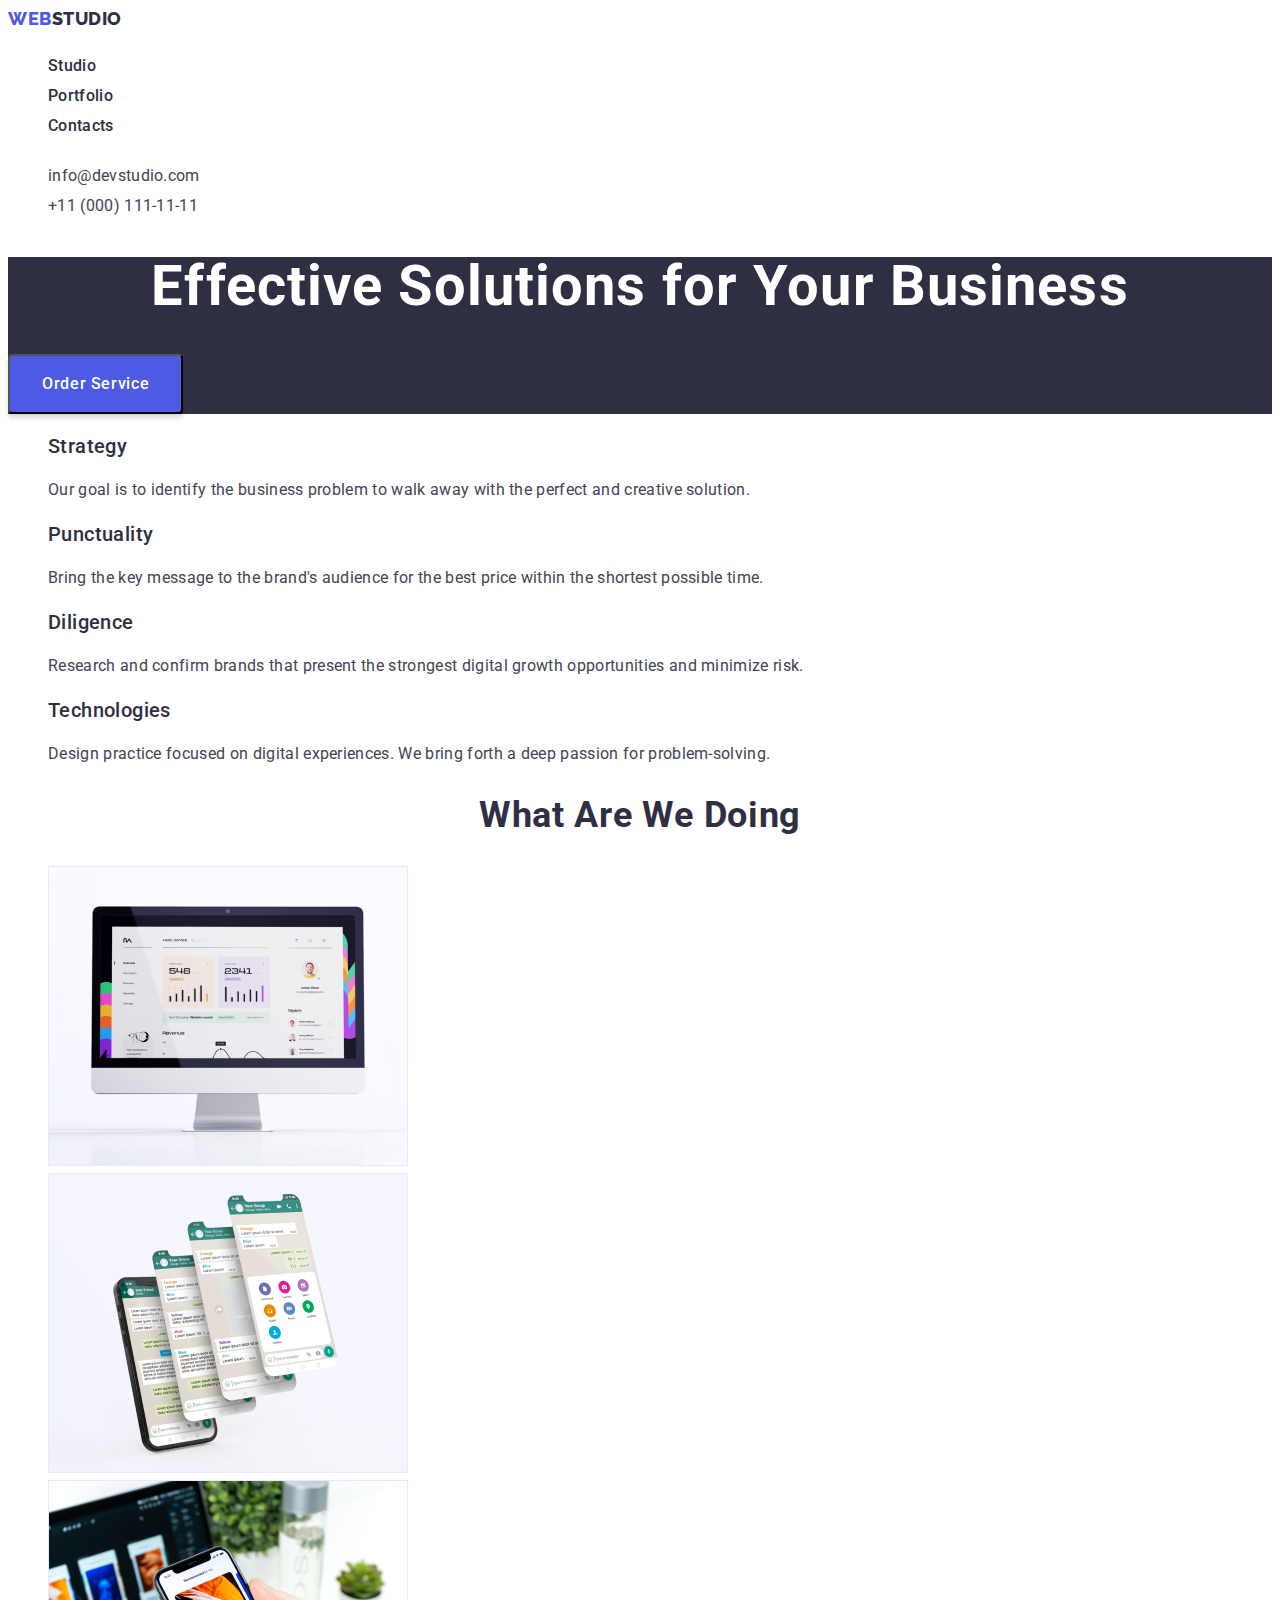
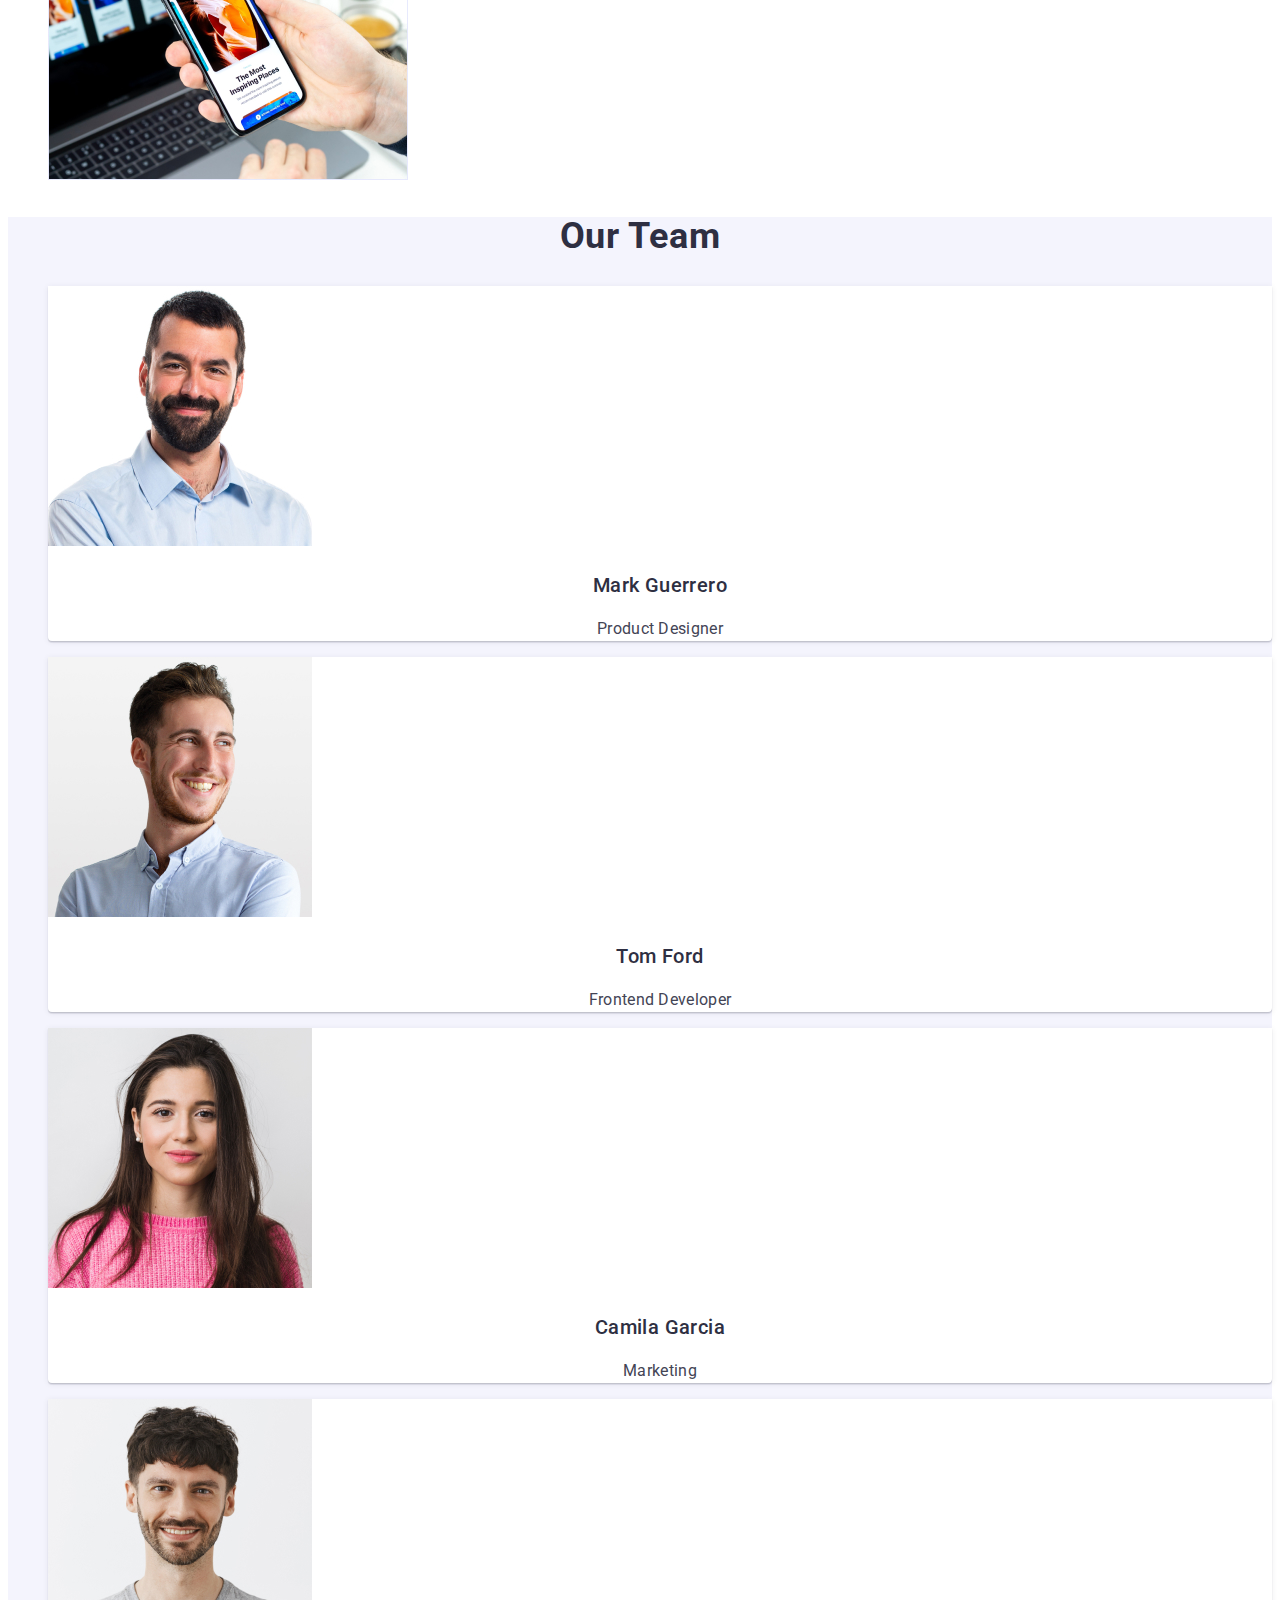
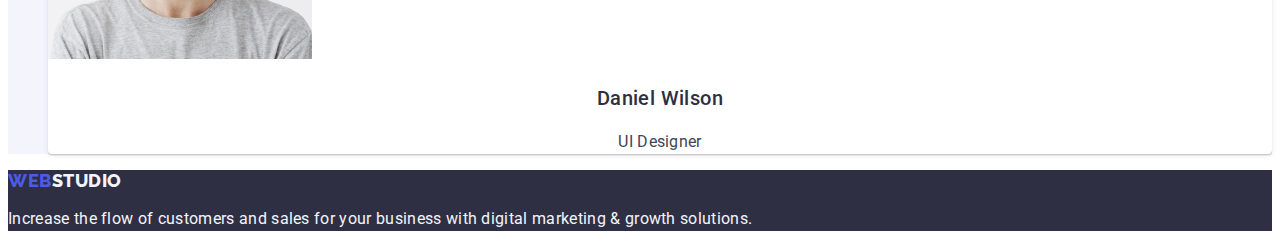
==== commit b9776c83: "fix" ====
--- a/index.html
+++ b/index.html
@@ -65,8 +65,8 @@
           </li>
         </ul>
       </section>
-      <section class="works">
-        <h2>What are we doing</h2>
+      <section>
+        <h2 class="works">What are we doing</h2>
         <ul class="list">
           <li>
             <img
--- a/css/styles.css
+++ b/css/styles.css
@@ -23,6 +23,7 @@
 }
 /* Header */
 .header {
+    font-style: normal;
     font-weight: 'Medium';
     font-size: 20px;
     letter-spacing: 2%;
@@ -132,7 +133,7 @@
 }
 /* Our Team */
 .ourteam {
-    background: var(--background-color);
+    background: var(--text-color);
 }
 .ourteam-text-top {
     font-size: 36px;
@@ -204,7 +205,7 @@
 }
 /* Fitters */
 .fitters-button-list {
-    font-family: inherit;
+    font-family: "Roboto", sans-serif;
     display: flex;
     flex-direction: row;
     justify-content: center;
@@ -217,7 +218,7 @@
     border-radius: 4px;
 }
 .fitters-button {
-    background: var(--text-color);
+    background-color: var(--text-color);
     font-weight: 500;
     font-size: 16px;
     line-height: 1.5;
@@ -230,7 +231,7 @@
 }
 .fitters-button:hover,
 .fitters-button:focus {
-    background: var(--text-color);
+    background-color: var(--text-color);
     box-shadow: 0px 3px 1px rgba(0, 0, 0, 0.1), 0px 2px 1px rgba(0, 0, 0, 0.08), 0px 2px 2px rgba(0, 0, 0, 0.12);
     border-radius: 4px;
     color: var(--white-color);
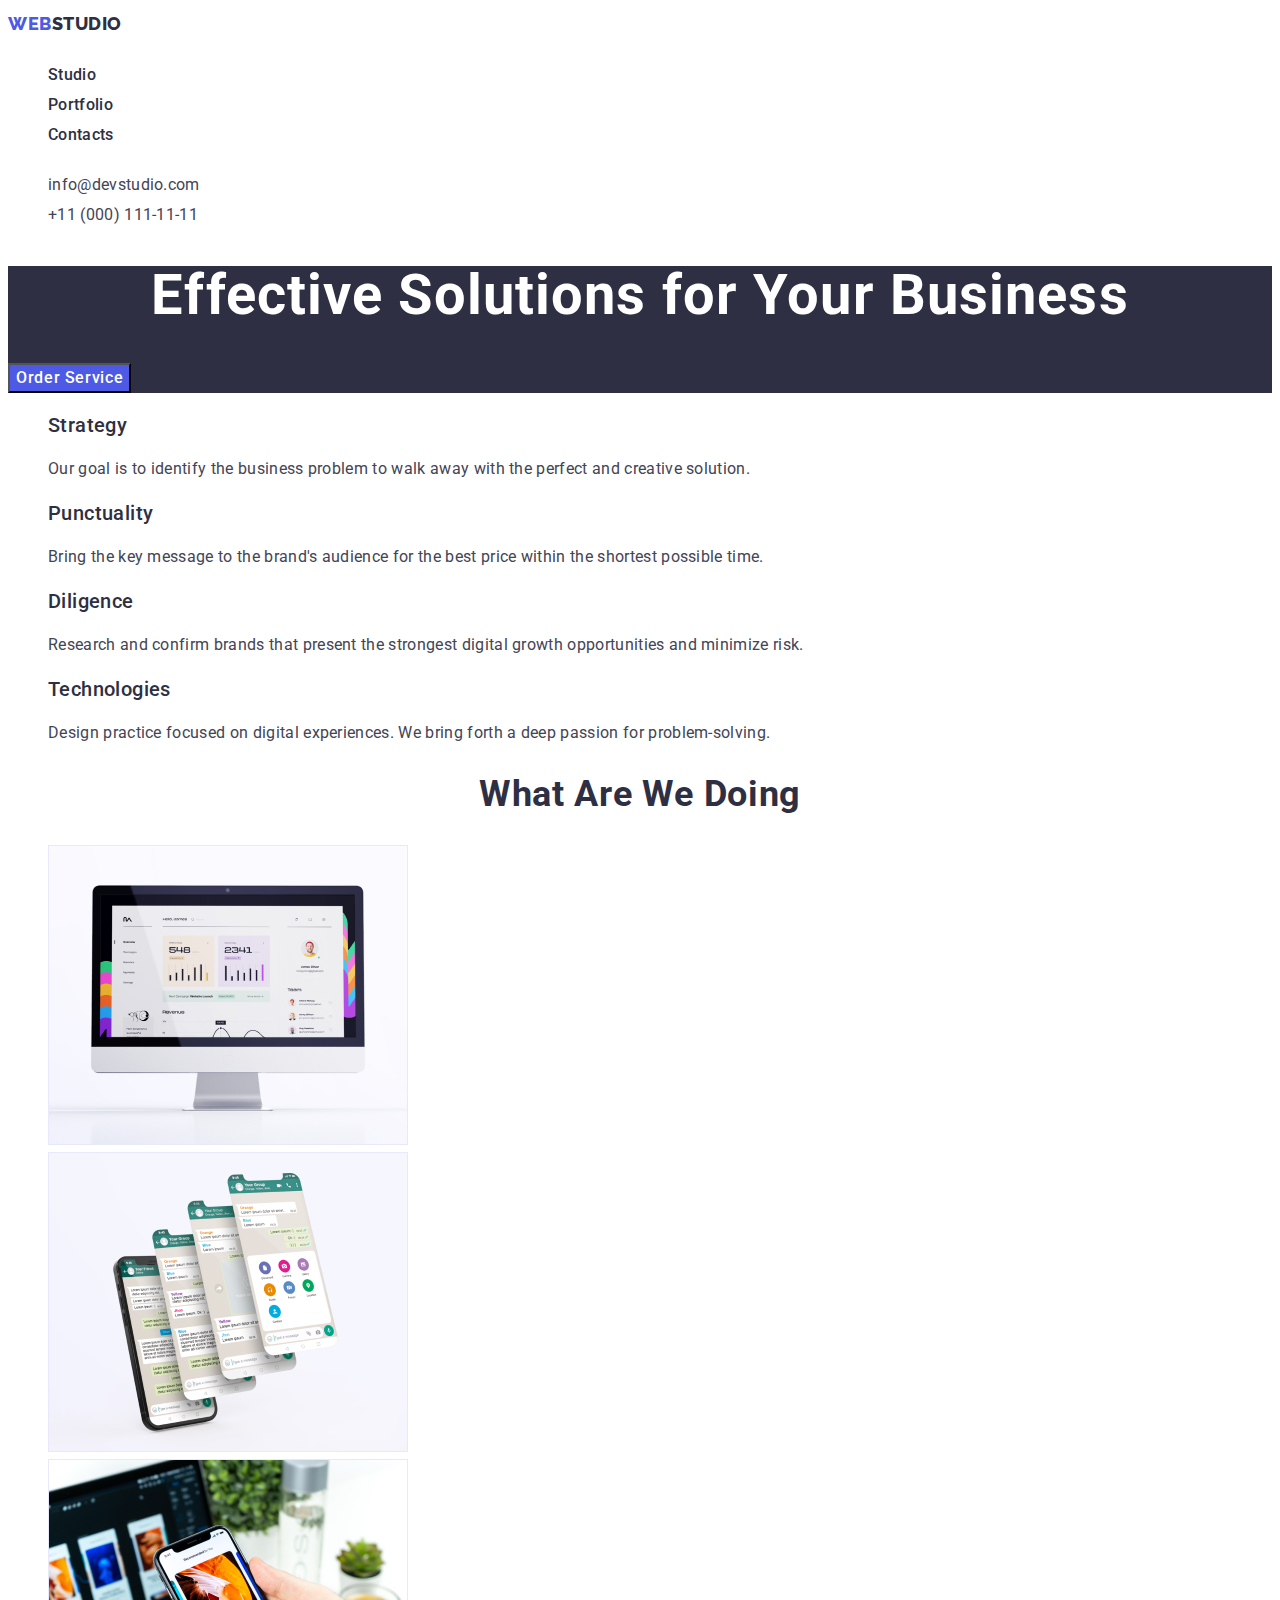
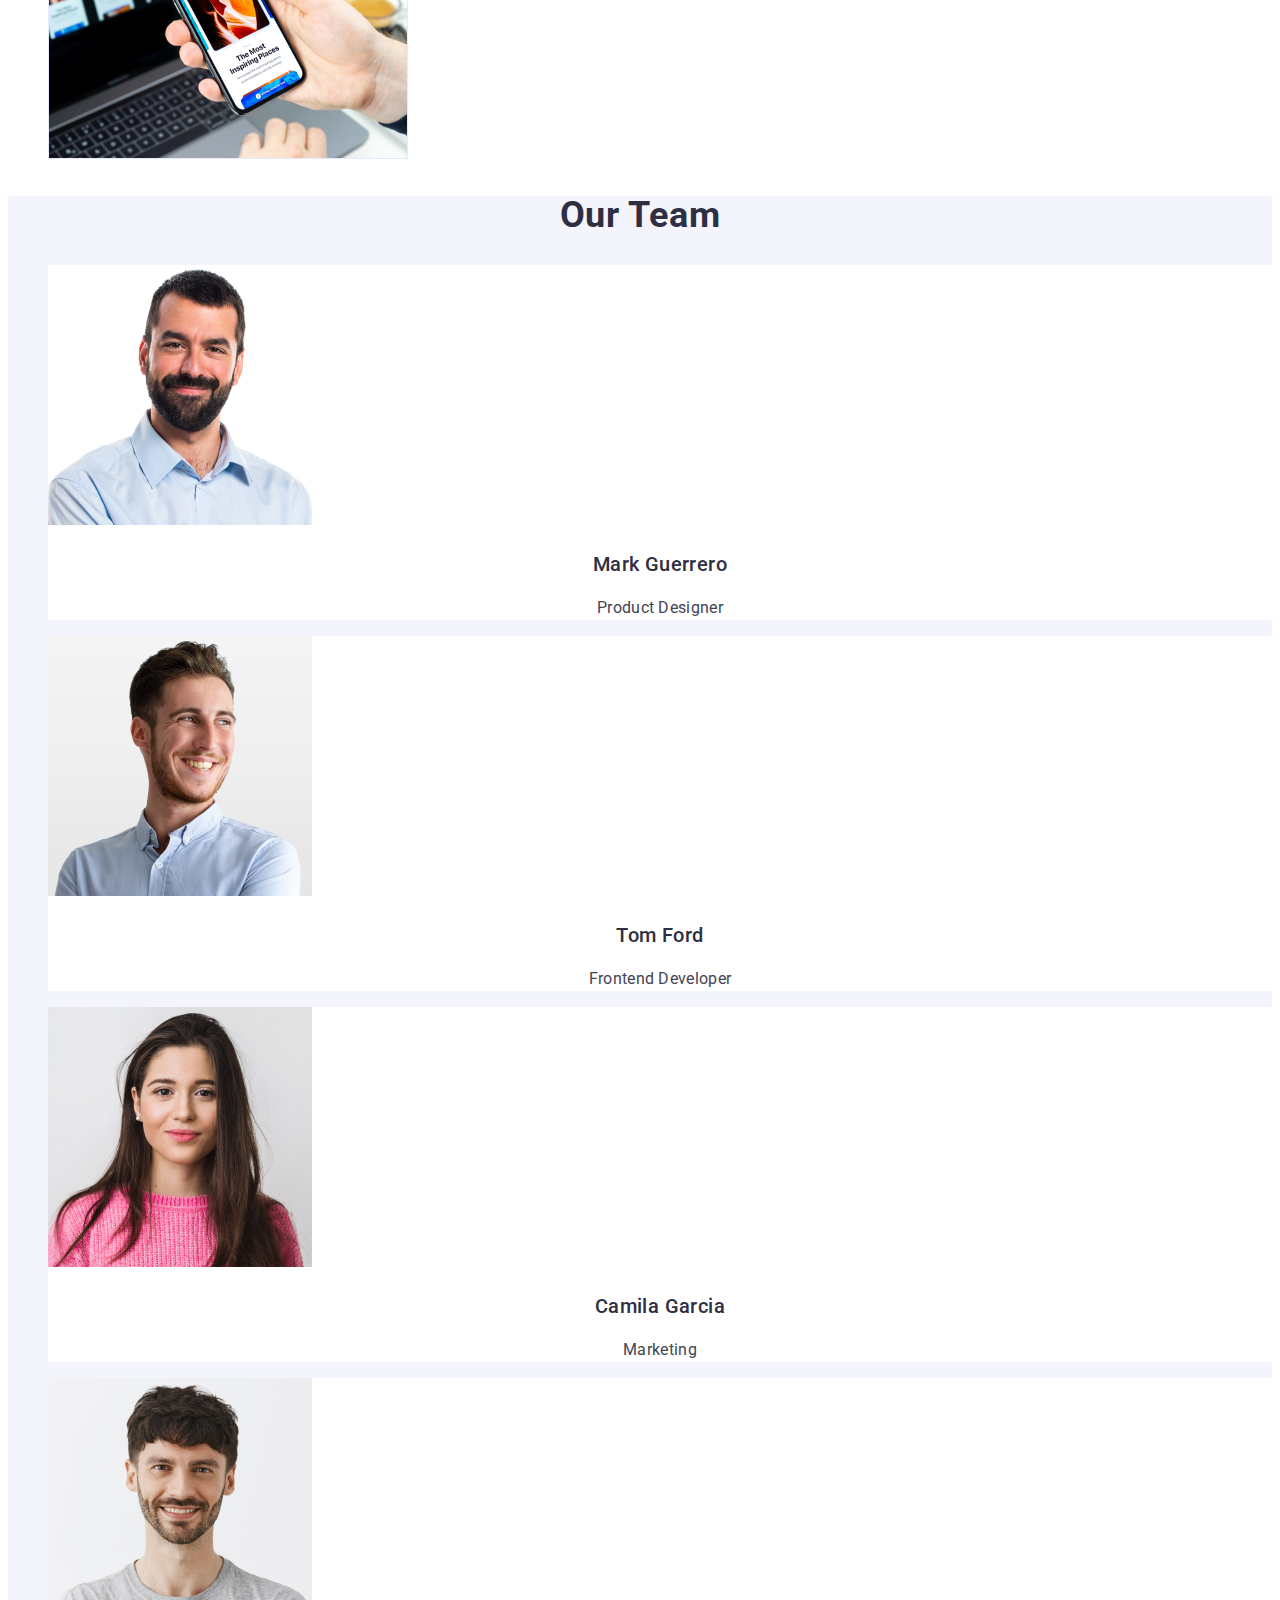
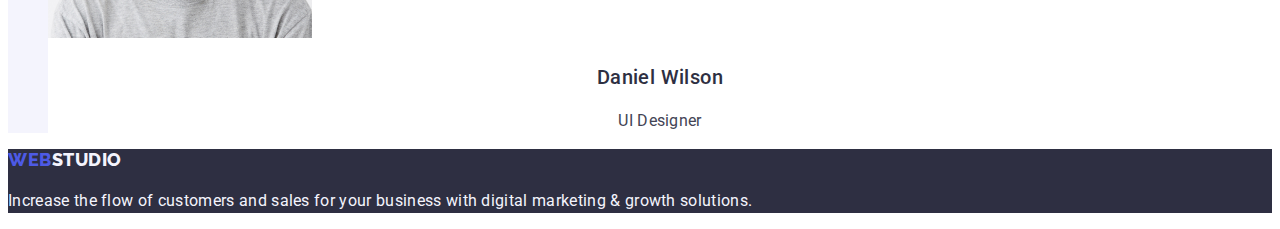
==== commit 3f467d7f: "fix" ====
--- a/index.html
+++ b/index.html
@@ -33,7 +33,7 @@
         <button type="button" class="studio-btn">Order Service</button>
       </section>
       <section class="criteria">
-        <h2 hidden>Criteria</h2>
+        <h2 class="criteria-title" hidden>Criteria</h2>
         <ul class="criteria-list list">
           <li class="criteria-item">
             <h3 class="criteria-text-top">Strategy</h3>
--- a/css/styles.css
+++ b/css/styles.css
@@ -3,7 +3,6 @@
     --logo-color: #4D5AE5;
     --white-color: #FFFFFF;
     --text-color: #F4F4FD;
-    --border-color: #E7E9FC;
     --background-color: #404BBF;
 }
 body {
@@ -33,8 +32,6 @@
     font-weight: 800;
     font-size: 18px;
     line-height: 1.17;
-    display: flex;
-    align-items: center;
     letter-spacing: 0.03em;
     text-transform: uppercase;
     color: var(--logo-color);
@@ -44,8 +41,6 @@
     font-weight: 800;
     font-size: 18px;
     line-height: 1.17;
-    display: flex;
-    align-items: center;
     letter-spacing: 0.03em;
     text-transform: uppercase;
     color: var(--title-color);
@@ -62,8 +57,8 @@
 .header-link:hover, .header-link:focus {
     color:var(--background-color);
 }
-.header-address-list {
-    
+.header-address{
+    font-style: normal;
 }
 .header-address-link {
     font-style: normal;
@@ -81,18 +76,9 @@
     font-weight: 500;
     font-size: 16px;
     line-height: 1.5;
-    display: flex;
-    align-items: center;
     letter-spacing: 0.04em;
     color: var(--white-color);
     background: var(--logo-color);
-    box-shadow: 0px 4px 4px rgba(0, 0, 0, 0.15);
-    border-radius: 4px;
-    display: flex;
-    flex-direction: row;
-    align-items: flex-start;
-    padding: 16px 32px;
-    gap: 10px;
     cursor: pointer;
 }
 .studio-btn:hover, .studio-btn:focus {
@@ -145,8 +131,6 @@
 }
 .ourteam-item {
     background: var(--white-color);
-    box-shadow: 0px 1px 6px rgba(46, 47, 66, 0.08), 0px 1px 1px rgba(46, 47, 66, 0.16), 0px 2px 1px rgba(46, 47, 66, 0.08);
-    border-radius: 0px 0px 4px 4px;
 }
 .ourteam-text {
     font-weight: 500;
@@ -156,8 +140,6 @@
     letter-spacing: 0.02em;
     color: var(--title-color);
     flex: none;
-    order: 0;
-    flex-grow: 0;
 }
 .ourteam-text-bottom {
     font-size: 16px;
@@ -165,8 +147,6 @@
     text-align: center;
     letter-spacing: 0.02em;
     flex: none;
-    order: 1;
-    flex-grow: 0;
 }
 /* Footer */
 .footer {
@@ -177,22 +157,16 @@
     font-weight: 800;
     font-size: 18px;
     line-height: 1.17;
-    display: flex;
-    align-items: center;
     letter-spacing: 0.03em;
     text-transform: uppercase;
     color: var(--logo-color);
     flex: none;
-    order: 1;
-    flex-grow: 0;
 }
 .footer-web {
     font-family: 'Raleway', sans-serif;
     font-weight: 800;
     font-size: 18px;
     line-height: 1.17;
-    display: flex;
-    align-items: center;
     letter-spacing: 0.03em;
     text-transform: uppercase;
     color: var(--text-color);
@@ -205,25 +179,14 @@
 }
 /* Fitters */
 .fitters-button-list {
+    justify-content: center;
+}
+.fitters-button {
     font-family: "Roboto", sans-serif;
-    display: flex;
-    flex-direction: row;
-    justify-content: center;
-    align-items: center;
-    padding: 12px 24px;
-}
-.fitters-button-item {
-    box-sizing: border-box;
-    border: 1px solid var(--border-color);
-    border-radius: 4px;
-}
-.fitters-button {
     background-color: var(--text-color);
     font-weight: 500;
     font-size: 16px;
     line-height: 1.5;
-    display: flex;
-    align-items: center;
     text-align: center;
     letter-spacing: 0.04em;
     color: var(--logo-color);
@@ -231,14 +194,9 @@
 }
 .fitters-button:hover,
 .fitters-button:focus {
-    background-color: var(--text-color);
+    background-color: var(--background-color);
     box-shadow: 0px 3px 1px rgba(0, 0, 0, 0.1), 0px 2px 1px rgba(0, 0, 0, 0.08), 0px 2px 2px rgba(0, 0, 0, 0.12);
-    border-radius: 4px;
     color: var(--white-color);
-}
-.fitters-item {
-    background: var(--white-color);
-    border: 1px solid var(--border-color);
 }
 .fitters-text-top {
     font-weight: 500;
